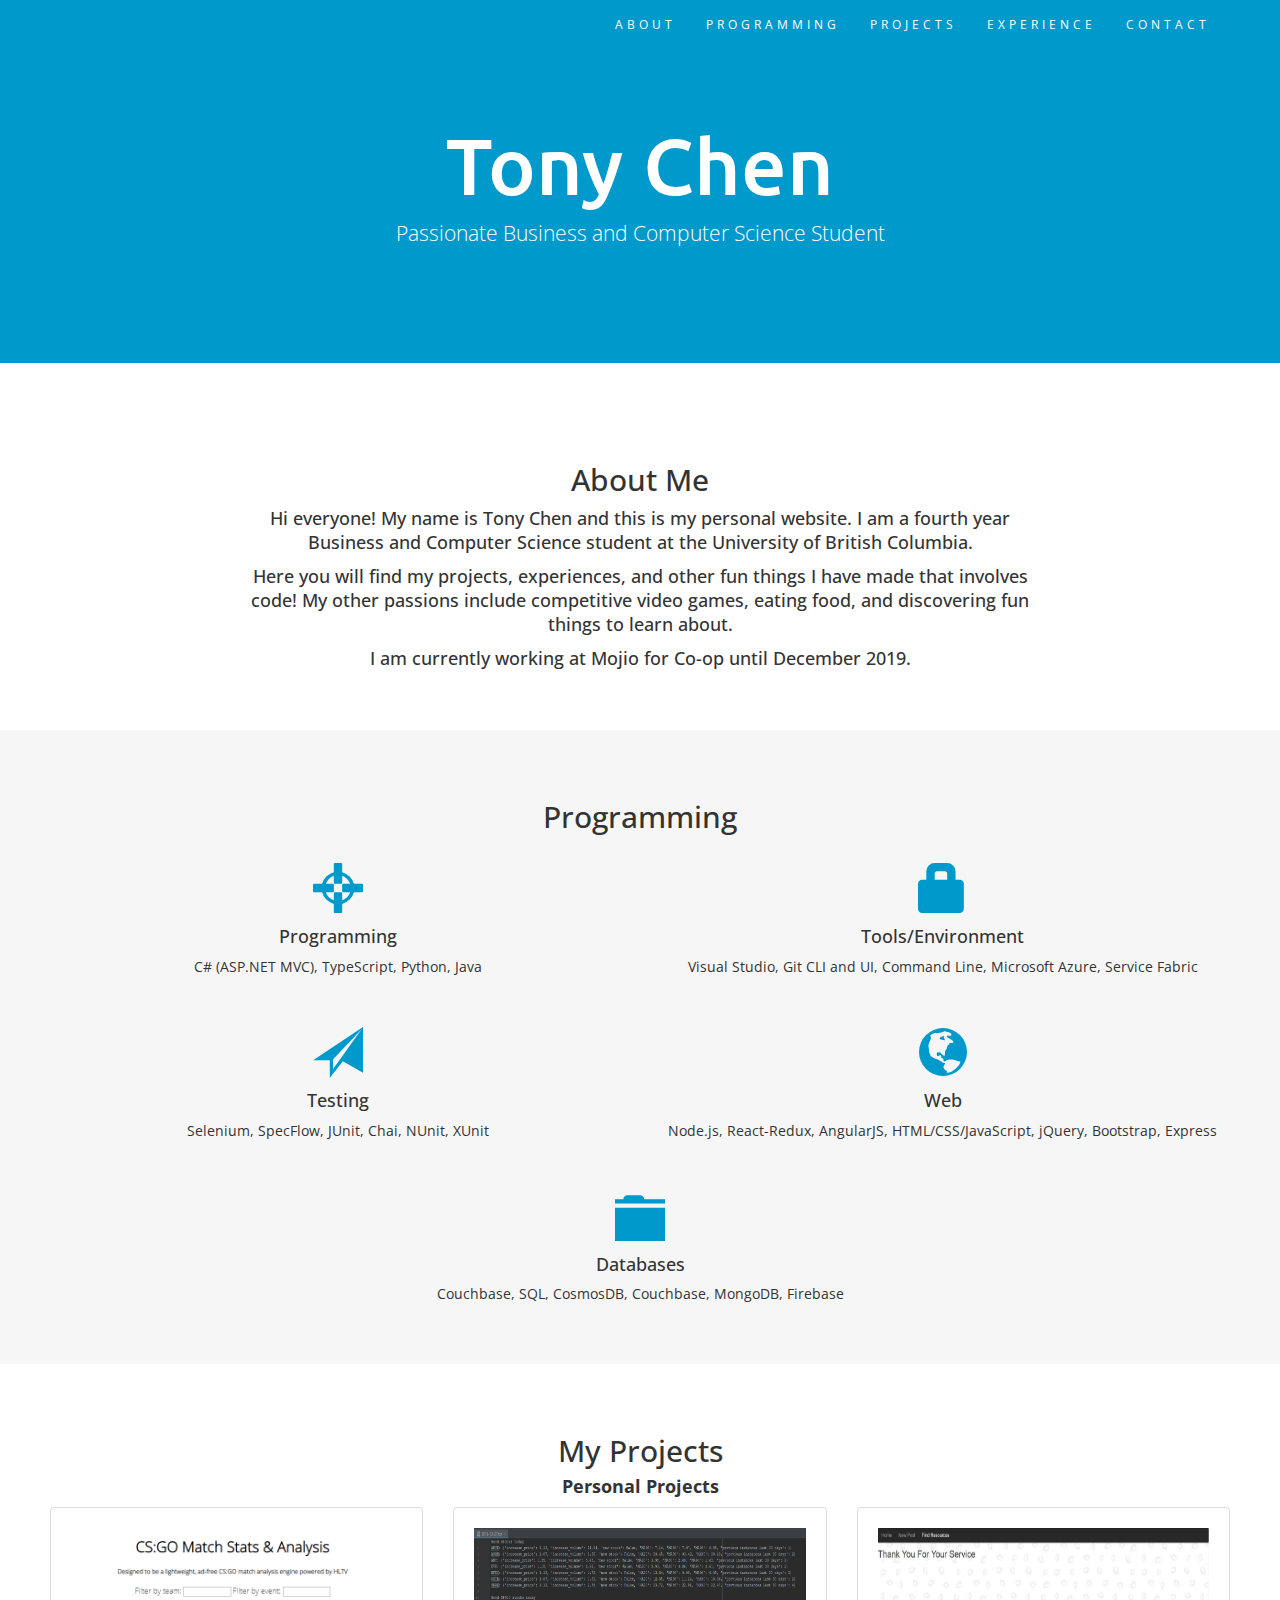
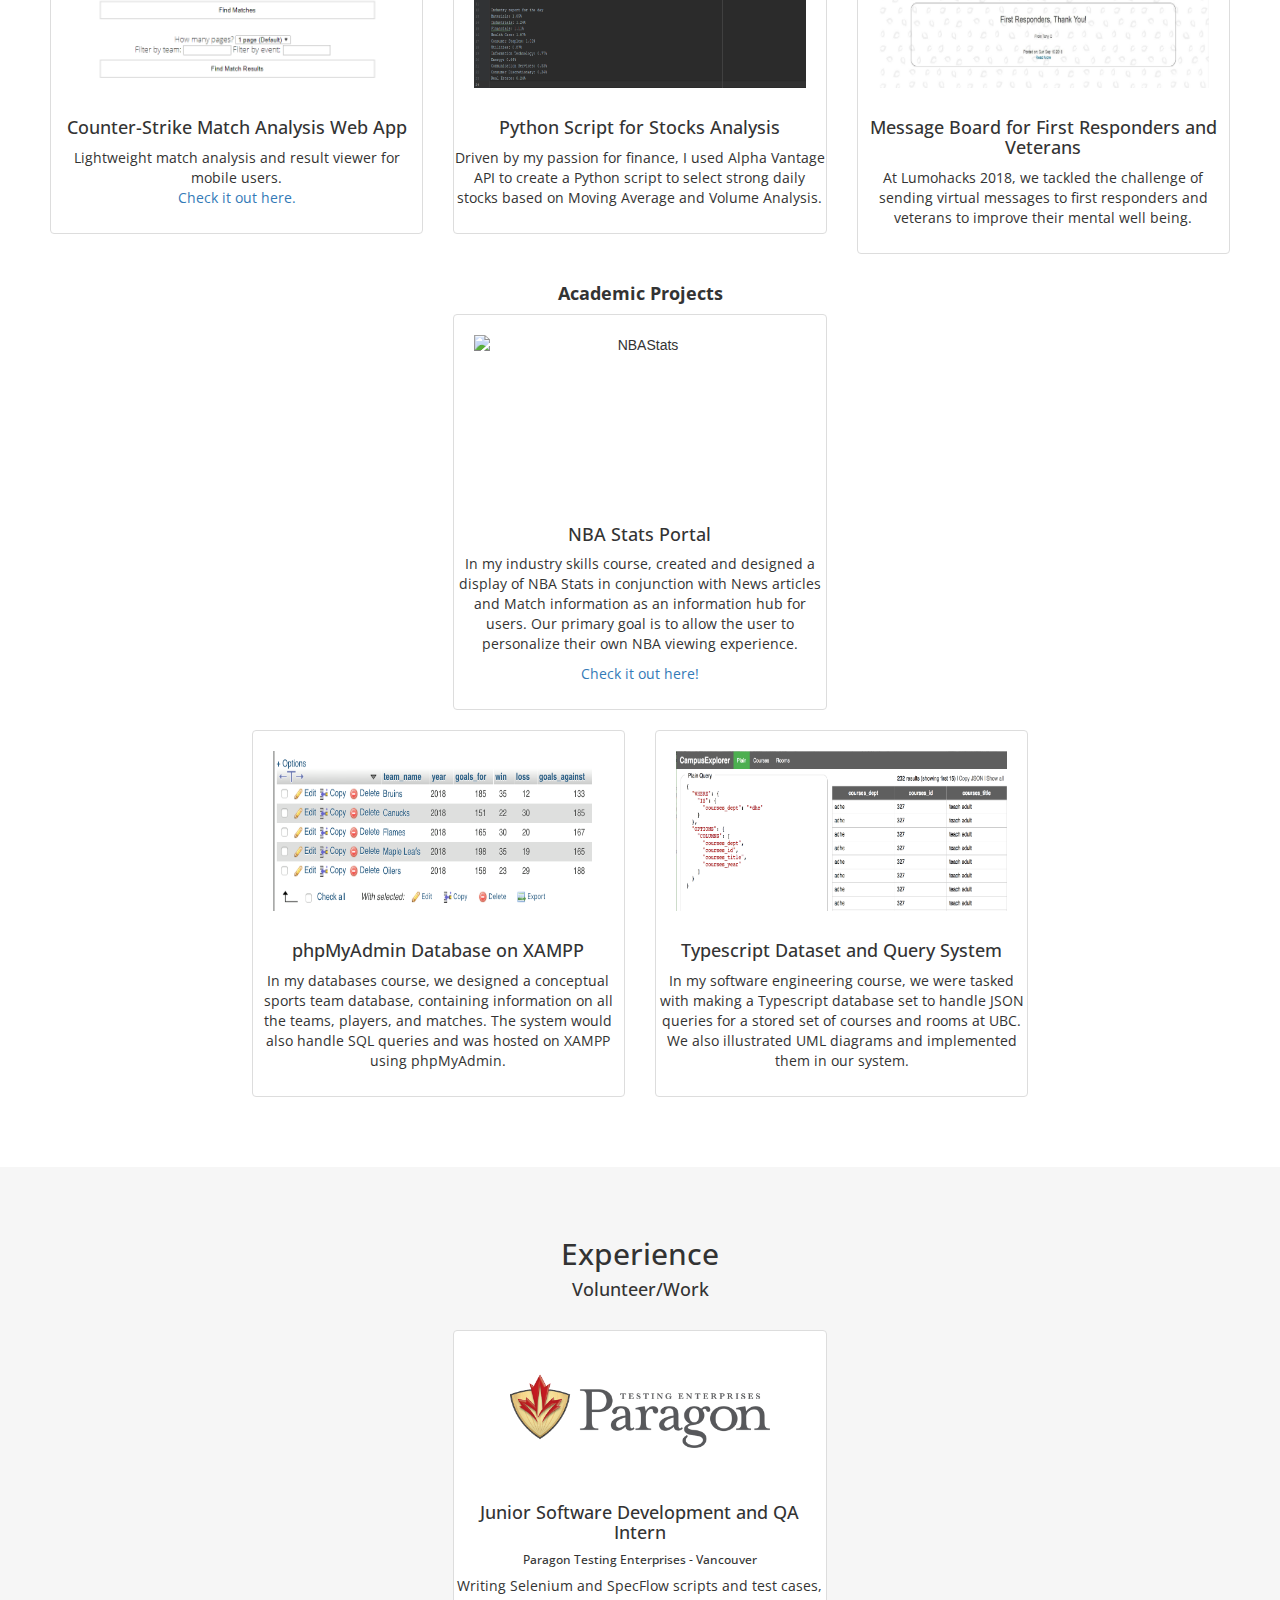
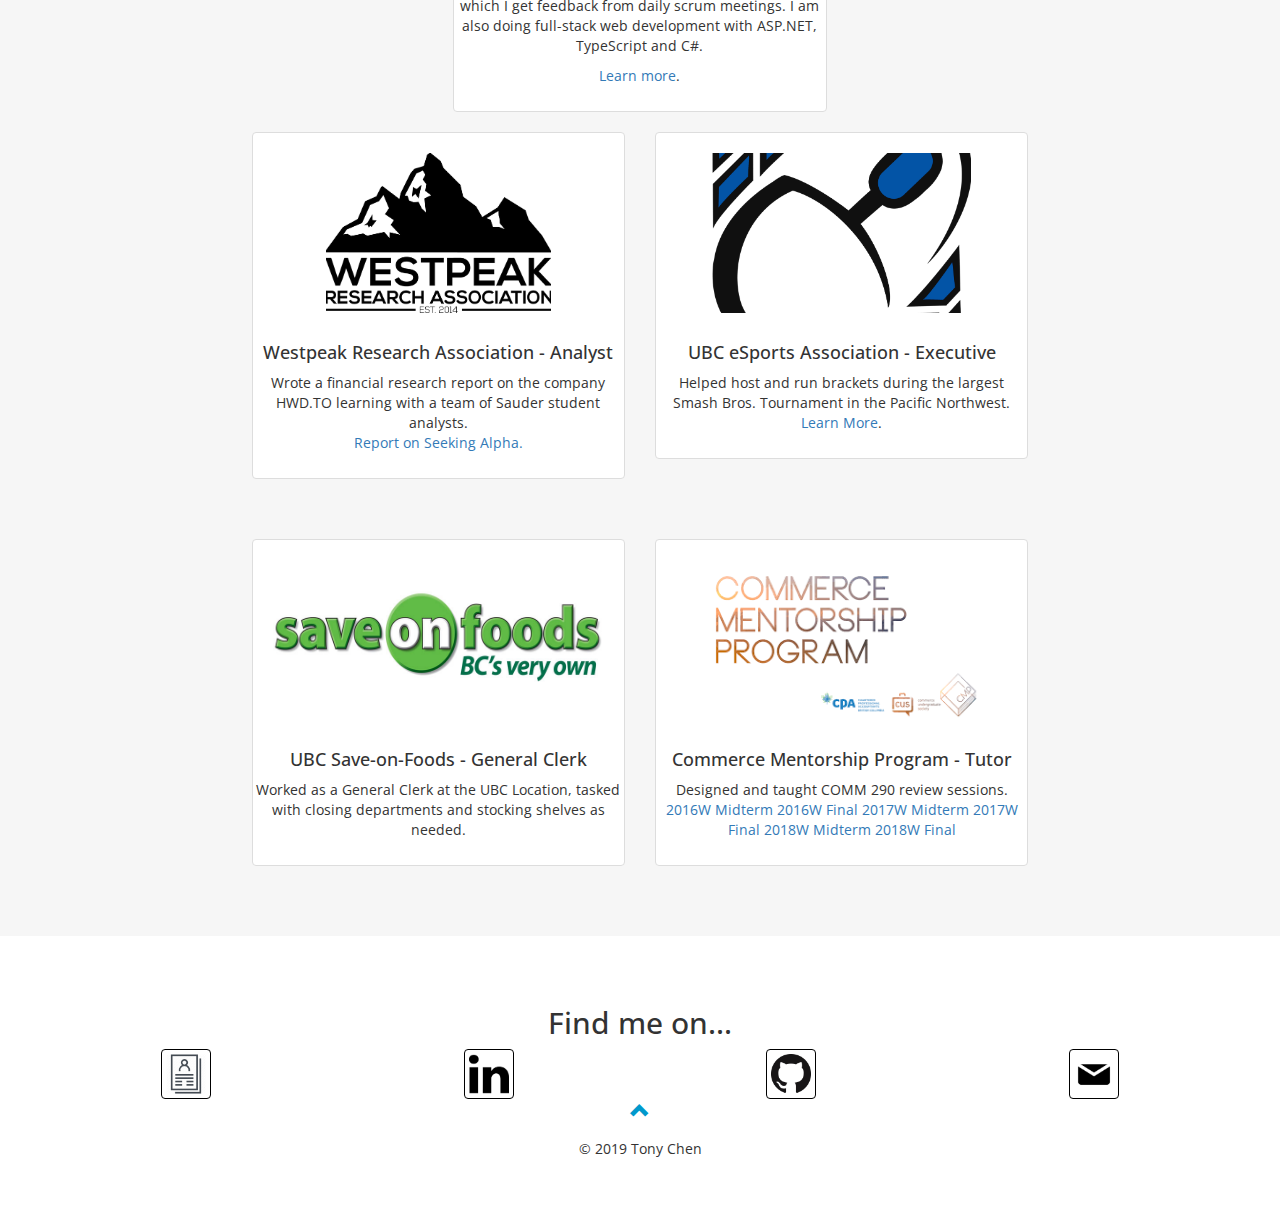
==== index.html @ 23aea419 "Added changes" ====
<!DOCTYPE html>
<html lang="en">
<head>

  <title>Tony Chen's Website</title>
  <meta charset="utf-8">
  <meta name="viewport" content="width=device-width, initial-scale=1">
  <link rel="stylesheet"
  href="https://maxcdn.bootstrapcdn.com/bootstrap/3.3.7/css/bootstrap.min.css">
  <script src="https://ajax.googleapis.com/ajax/libs/jquery/1.12.4/jquery.min.js"></script>
  <script src="https://maxcdn.bootstrapcdn.com/bootstrap/3.3.7/js/bootstrap.min.js"></script>
  <link rel="icon" href="Thumbnail.png">
  <link href="https://fonts.googleapis.com/css?family=Ubuntu" rel="stylesheet">
  <link href="https://fonts.googleapis.com/css?family=Open+Sans" rel="stylesheet">
  <script>
    $(document).ready(function(){
  // Add smooth scrolling to all links in navbar + footer link
  $(".navbar a, footer a[href='#myPage']").on('click', function(event) {

   // Make sure this.hash has a value before overriding default behavior
   if (this.hash !== "") {

    // Prevent default anchor click behavi  or
    event.preventDefault();

    // Store hash
    var hash = this.hash;

    // Using jQuery's animate() method to add smooth page scroll
    // The optional number (900) specifies the number of milliseconds it takes to scroll to the specified area
    $('html, body').animate({
      scrollTop: $(hash).offset().top
    }, 900, function(){

      // Add hash (#) to URL when done scrolling (default click behavior)
      window.location.hash = hash;
    });
    } // End if
  });
  })
  </script>

  <script src="JS/typed.js" type="text/javascript"></script>

<link rel="stylesheet" href="style.css">
</head>

<body id="myPage" data-spy="scroll" data-target=".navbar" data-offset="60">

    <nav class="navbar navbar-default navbar-fixed-top">
      <div class="container">
        <div class="navbar-header">
          <button type="button" class="navbar-toggle" data-toggle="collapse" data-target="#myNavbar">
            <span class="icon-bar"></span>
            <span class="icon-bar"></span>
            <span class="icon-bar"></span>
          </button>
        </div>
        <div class="collapse navbar-collapse" id="myNavbar">
          <ul class="nav navbar-nav navbar-right">
            <li><a href="#about">ABOUT</a></li>
            <li><a href="#programming">PROGRAMMING</a></li>
            <li><a href="#projects">PROJECTS</a></li>
            <li><a href="#experience">EXPERIENCE</a></li>
            <li><a href="#contact">CONTACT</a></li>
          </ul>
        </div>
      </div>
    </nav>

    <body>
      <div class="jumbotron text-center">
        <h1 class="myname">Tony Chen</h1>
        <p>Passionate Business and Computer Science Student</p>
      </div>
    </body>

    <div id="about" class="container-fluid text-center">
      <div class="row">
        <h2>About Me</h2>
          <h4 class="heading">Hi everyone! My name is Tony Chen and this is my personal website. I am a fourth year Business and Computer Science student at the University of British Columbia.</h4>

          <h4 class="heading"> Here you will find my projects, experiences, and other fun things I have made that involves code! My other passions include competitive video games, eating food, and discovering fun things to learn about.</h4>

          <h4 class="heading"> I am currently working at Mojio for Co-op until December 2019.</h4>
      </div>
    </div>

    <div id="programming" class="container-fluid text-center bg-grey">
      <h2>Programming</h2>
      <br>
      <div class="row">
        <div class="col-sm-6">
          <span class="glyphicon glyphicon-screenshot logo-small"></span>
          <h4>Programming</h4>
          <p> C# (ASP.NET MVC), TypeScript, Python, Java</p>
        </div>
        <div class="col-sm-6">
          <span class="glyphicon glyphicon-lock logo-small"></span>
          <h4>Tools/Environment</h4>
          <p>Visual Studio, Git CLI and UI, Command Line, Microsoft Azure, Service Fabric</p>
        </div>
      </div>
      <br>
      <br>
      <div class="row">
        <div class="col-sm-6">
          <span class="glyphicon glyphicon-send logo-small"></span>
          <h4>Testing</h4>
          <p>Selenium, SpecFlow, JUnit, Chai, NUnit, XUnit</p>
        </div>
        <div class="col-sm-6">
          <span class="glyphicon glyphicon-globe logo-small"></span>
          <h4>Web</h4>
          <p>Node.js, React-Redux, AngularJS, HTML/CSS/JavaScript, jQuery, Bootstrap, Express</p>
        </div>
      </div>
      <br>
      <br>
      <div class="row">
        <div class="col-sm-3">
        </div>
        <div class="col-sm-6">
          <span class="glyphicon glyphicon-folder-close logo-small"></span>
          <h4>Databases</h4>
          <p>Couchbase, SQL, CosmosDB, Couchbase, MongoDB, Firebase</p>
        </div>
        <div class="col-sm-3">
        </div>
      </div>
    </div>

    <div id="projects" class="container-fluid text-center">
      <h2>My Projects</h2>
      <h4> <b> Personal Projects </b> </h4>
      <div class="row text-center">
      <div class="col-sm-4">
        <div class="thumbnail">
          <img src="MatchStats.png" alt="Match Stats" style="height:200px;">
          <h4>Counter-Strike Match Analysis Web App</h4>
          <p>Lightweight match analysis and result viewer for mobile users. <br> <a href="https://hltvstats.herokuapp.com/results?id=2330140" target="_blank">Check it out here.</a> </p>
        </div>
        </div>
        <div class="col-sm-4">
          <div class="thumbnail">
            <img src="StocksAnalysis.png" alt="Stocks Analysis" style="height:200px;">
            <h4>Python Script for Stocks Analysis</h4>
            <p>Driven by my passion for finance, I used Alpha Vantage API to create a Python script to select strong daily stocks based on Moving Average and Volume Analysis.</p>
          </div>
        </div>
        <div class="col-sm-4">
          <div class="thumbnail">
            <img src="Lumohacks.jpg" alt="Lumohacks Project" style="height:200px;">
            <h4>Message Board for First Responders and Veterans</h4>
            <p>At Lumohacks 2018, we tackled the challenge of sending virtual messages to first responders and veterans to improve their mental well being.</p>
          </div>
        </div>
      </div>
      <h4><b>Academic Projects</b></h4>
      <div class="row text-center">
      <div class="col-sm-4">
        </div>
        <div class="col-sm-4">
          <div class="thumbnail">
            <img src="NBAStats.png" alt="NBAStats" style="height:200px;">
            <h4>NBA Stats Portal</h4>
            <p>In my industry skills course, created and designed a display of NBA Stats in conjunction with News articles and Match information as an information hub for users. Our primary goal is to allow the user to personalize their own NBA viewing experience.</p>
            <p><a href="https://cpsc436basketball.herokuapp.com" target="_blank">Check it out here!</a></p>
          </div>
        </div>
        <div class="col-sm-4">
        </div>
      </div>
      <div class="row text-center">
      <div class="col-sm-2">
        </div>
        <div class="col-sm-4">
          <div class="thumbnail">
            <img src="database.png" alt="Databse Excerpt" style="height:200px;">
            <h4>phpMyAdmin Database on XAMPP</h4>
            <p>In my databases course, we designed a conceptual sports team database, containing information on all the teams, players, and matches. The system would also handle SQL queries and was hosted on XAMPP using phpMyAdmin.</p>
          </div>
        </div>
        <div class="col-sm-4">
          <div class="thumbnail">
            <img src="CPSC310.png" alt="Database & Query System" style="height:200px;">
            <h4>Typescript Dataset and Query System</h4>
            <p>In my software engineering course, we were tasked with making a Typescript database set to handle JSON queries for a stored set of courses and rooms at UBC. We also illustrated UML diagrams and implemented them in our system.</p>
          </div>
        </div>
        <div class="col-sm-2">
        </div>
      </div>
    </div>

    <div id="experience" class="container-fluid text-center bg-grey">
      <h2>Experience</h2>
      <h4>Volunteer/Work</h4>
      <br>
      <div class="row">
      	<div class="col-sm-4">
        </div>
        <div class="col-sm-4">
          <div class="thumbnail">
            <img src="Paragon1.png" alt="Paragon Testing Enterprises" style="width:300px">
            <h4>Junior Software Development and QA Intern</h4>
            <h6>Paragon Testing Enterprises - Vancouver</h6>
            <p>Writing Selenium and SpecFlow scripts and test cases, which I get feedback from daily scrum meetings. I am also doing full-stack web development with ASP.NET, TypeScript and C#.</p>
            <p> <a href="https://www.paragontesting.ca/" target="_blank"> Learn more</a>. </p>
          </div>
        </div>
        <div class="col-sm-4">
        </div>
      </div>
      <div class="row">
        <div class="col-sm-2">
        </div>
        <div class="col-sm-4">
          <div class="thumbnail">
            <img class="white" src="Westpeak.png" alt="Westpeak Research Association" style="height:200px">
            <h4>Westpeak Research Association - Analyst</h4>
            <p>Wrote a financial research report on the company HWD.TO learning with a team of Sauder student analysts. <br> <a href="https://seekingalpha.com/article/4056337-hardwoods-distribution-branching" target="_blank">Report on Seeking Alpha. </a> </p>
          </div>
        </div>
        <div class="col-sm-4">
          <div class="thumbnail">
            <img src="eSports.png" alt="UBC eSports Association" style="height:200px">
            <h4>UBC eSports Association - Executive</h4>
            <p>Helped host and run brackets during the largest Smash Bros. Tournament in the Pacific Northwest.<br> <a href="https://www.ssbwiki.com/Tournament:Battle_of_BC_2" target="_blank">Learn More</a>.</p>
          </div>
        </div>
        <div class="col-sm-2">
        </div>
      </div>
      <br><br>
      <div class="row">
        <div class="col-sm-2">
        </div>
        <div class="col-sm-4">
          <div class="thumbnail">
            <img src="saveonfoods.jpg" alt="Save-On Foods" style="height:200px;">
            <h4>UBC Save-on-Foods - General Clerk</h4>
            <p>Worked as a General Clerk at the UBC Location, tasked with closing departments and stocking shelves as needed.</p>
          </div>
        </div>
        <div class="col-sm-4">
          <div class="thumbnail">
            <img src="CMP.png" alt="Commerce Mentorship Program" style="height:200px;">
            <h4>Commerce Mentorship Program - Tutor</h4>
            <p>Designed and taught COMM 290 review sessions. <br>
              <a href="https://www.facebook.com/events/1695977187396683/" target="_blank">2016W Midterm</a> <a href="https://www.facebook.com/events/554199758112702/" target="_blank">2016W Final</a> <a href="https://www.facebook.com/events/1969729353352202/" target="_blank">2017W Midterm</a> <a href="https://www.facebook.com/events/135748710464323/" target="_blank">2017W Final</a>
              <a href="https://www.facebook.com/events/922603557937765/" target="_blank">2018W Midterm</a> <a href="https://www.facebook.com/events/451178348748997/" target="_blank">2018W Final</a></p>
          </div>
        </div>
        <div class="col-sm-2">
        </div>
      </div>
    </div>


    <footer class="container-footer text-center">
      <div id="contact" class="container-fluid text-center">
        <h2>Find me on...</h2>
        <div class="row text-center">
          <div class="col-sm-3">
            <div>
             <a href="Resume 2020S.pdf" target="_blank">
              <img class="button" src="Resume.png" alt="" style="width:50px;height:50px;">
            </a>
          </div>
        </div>
        <div class="col-sm-3">
          <div>
           <a href="https://www.linkedin.com/in/tonychenubc/" target="_blank">
            <img class="button" src="linkedin.png" alt="" style="width:50px;height:50px;">
          </a>
        </div>
      </div>
      <div class="col-sm-3">
        <div>
         <a href="https://github.com/Tonychen0227" target="_blank">
          <img class="button" src="GitHub.png" alt="" style="width:50px;height:50px;">
        </a>
      </div>
    </div>
    <div>
      <div class="col-sm-3">
        <div>
         <a href="mailto:tony.chen@alumni.ubc.ca">
          <img class="button" src="email.png" alt="" style="width:50px;height:50px;">
        </a>
      </div>
    </div>
  </div>
  <a href="#myPage" title="To Top">
    <span class="glyphicon glyphicon-chevron-up"></span>
  </a>

  <p>&copy; 2019 Tony Chen<p>
  </footer>

</body>
</html>
---- style.css ----
.jumbotron {
  background-color: #0099cc; /* Purpluuuu */
  color: #ffffff;
  padding: 100px 25px;
}

.container-fluid {
  padding: 50px 50px;
}

.bg-grey {
  background-color: #f6f6f6;
}


.logo {
  color: #0099cc;
  font-size: 200px;
}

.logo-small {
  color: #0099cc;
  font-size: 50px;
}

.thumbnail {
  padding: 0 0 15px 0;
  border: 1px solid #ddd;
  border-radius: 4px;
}

.navbar {
  margin-bottom: 0;
  background-color: #0099cc;
  z-index: 9999;
  border: 0;
  font-size: 12px !important;
  line-height: 1.42857143 !important;
  letter-spacing: 4px;
  border-radius: 0;
}

.navbar li a, .navbar .navbar-brand {
  color: #fff !important;
}

.navbar-nav li a:hover, .navbar-nav li.active a {
  color: #0099cc !important;
  background-color: #fff !important;
}

.navbar-default .navbar-toggle {
  border-color: transparent;
  color: #fff !important;
}

footer .glyphicon {
  font-size: 20px;
  margin-bottom: 20px;
  color: #0099cc;
}

.button {border-radius: 4px;
  cursor: pointer;
  border:1px solid #000000;
  padding: 4px;}

p {
font-family: 'Open Sans', sans-serif;
}

li {
font-family: 'Open Sans', sans-serif;
}

li {
font-family: 'Open Sans', sans-serif;
}

h1 {
font-family: 'Open Sans', sans-serif;
}

h1.myname {
font-family: 'Ubuntu', sans-serif;
font-size: 80px;
}

h2 {
font-family: 'Open Sans', sans-serif;
}

h3 {
font-family: 'Open Sans', sans-serif;
}

h4 {
font-family: 'Open Sans', sans-serif;
}

h5 {
font-family: 'Open Sans', sans-serif;
}

h6 {
font-family: 'Open Sans', sans-serif;
}

img {
padding: 20px;
}

img.white {
-webkit-filter: invert(1);
filter: invert(1);
}

h4.heading {
  padding-left: 200px;
  padding-right: 200px;
  line-height: normal;
}
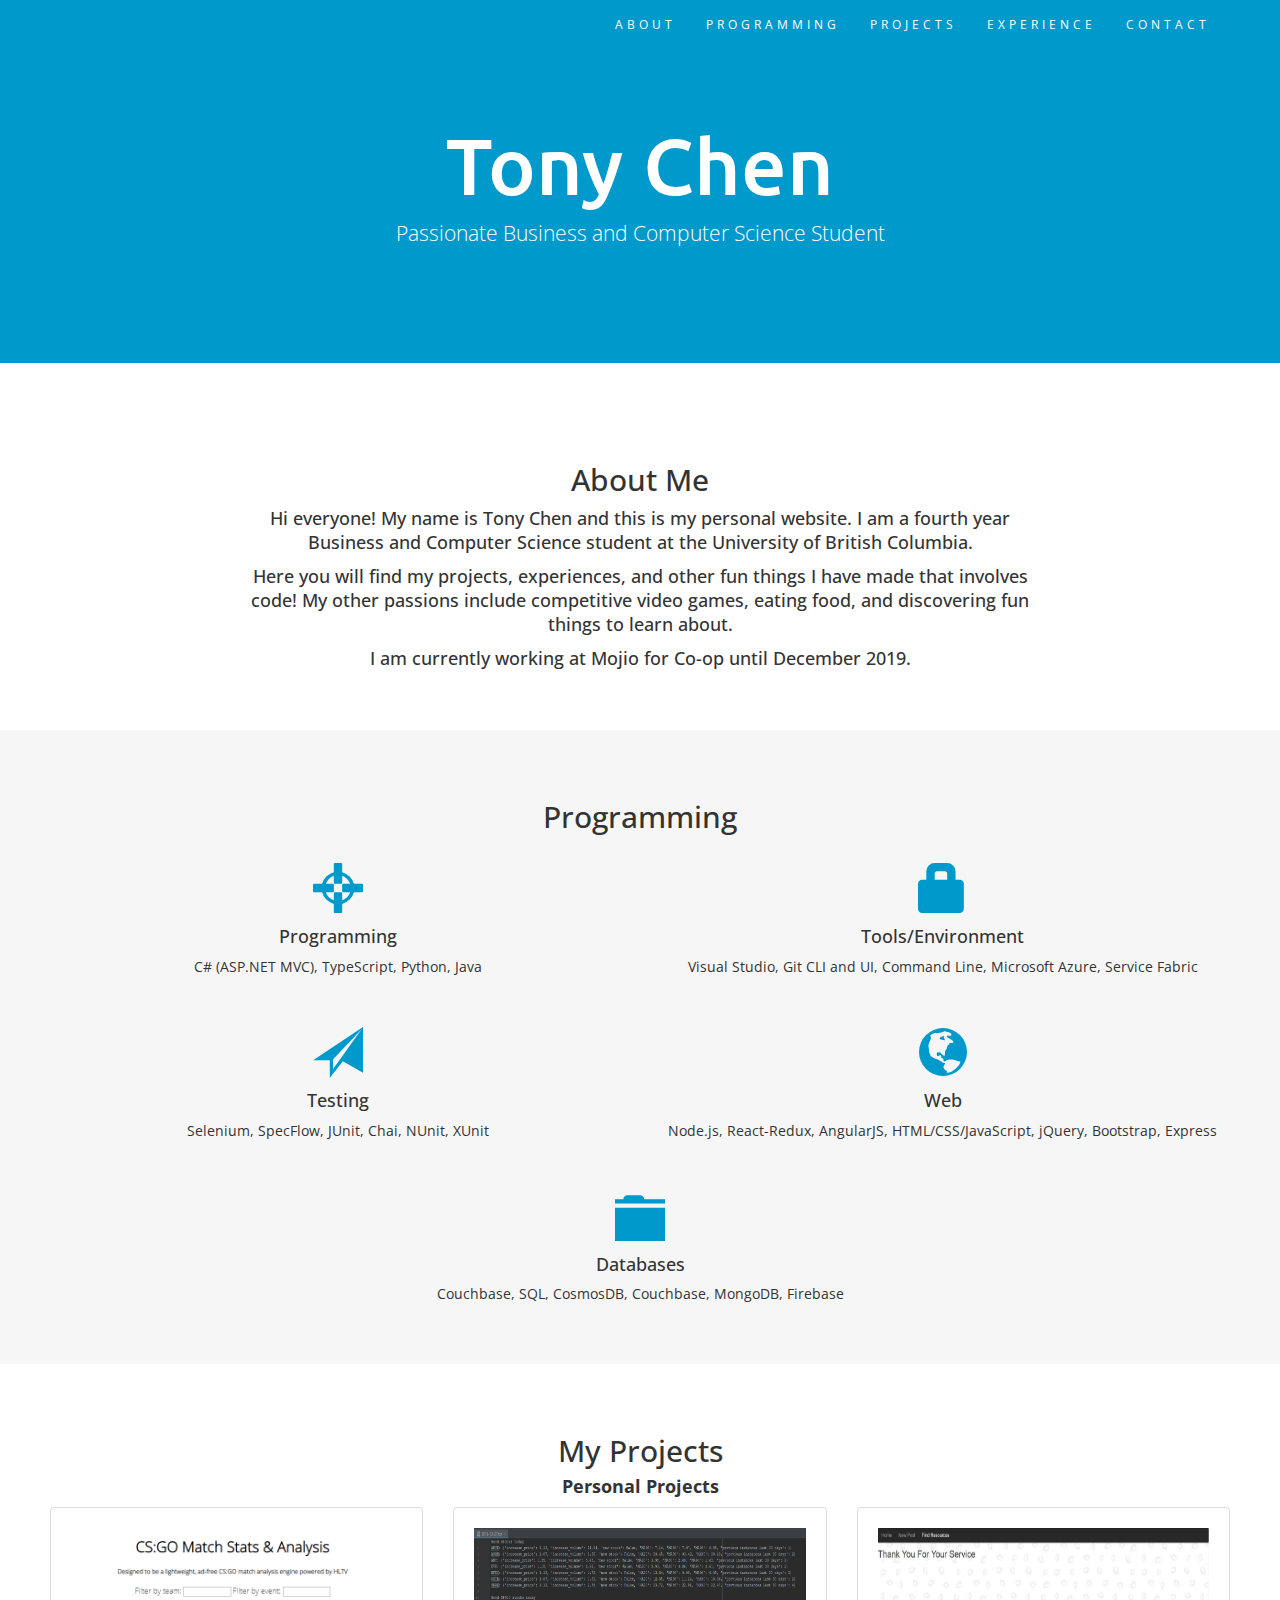
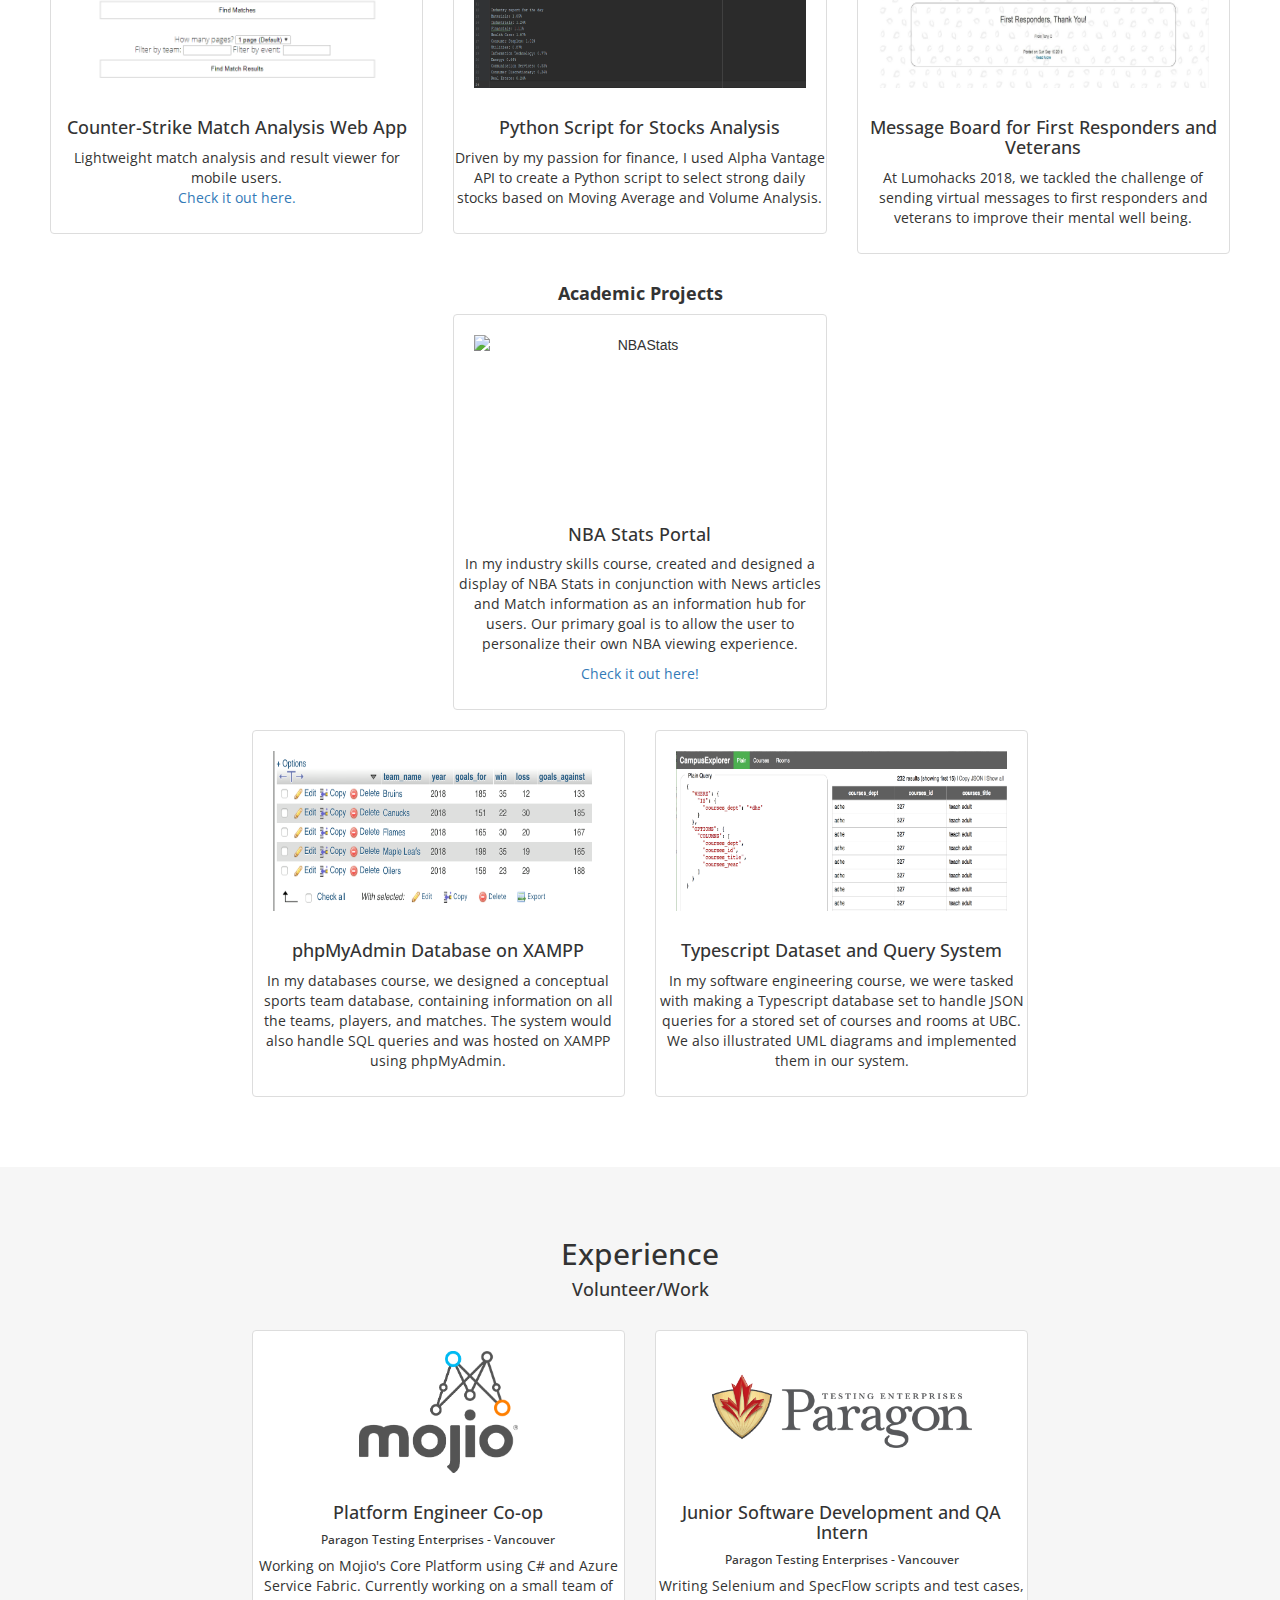
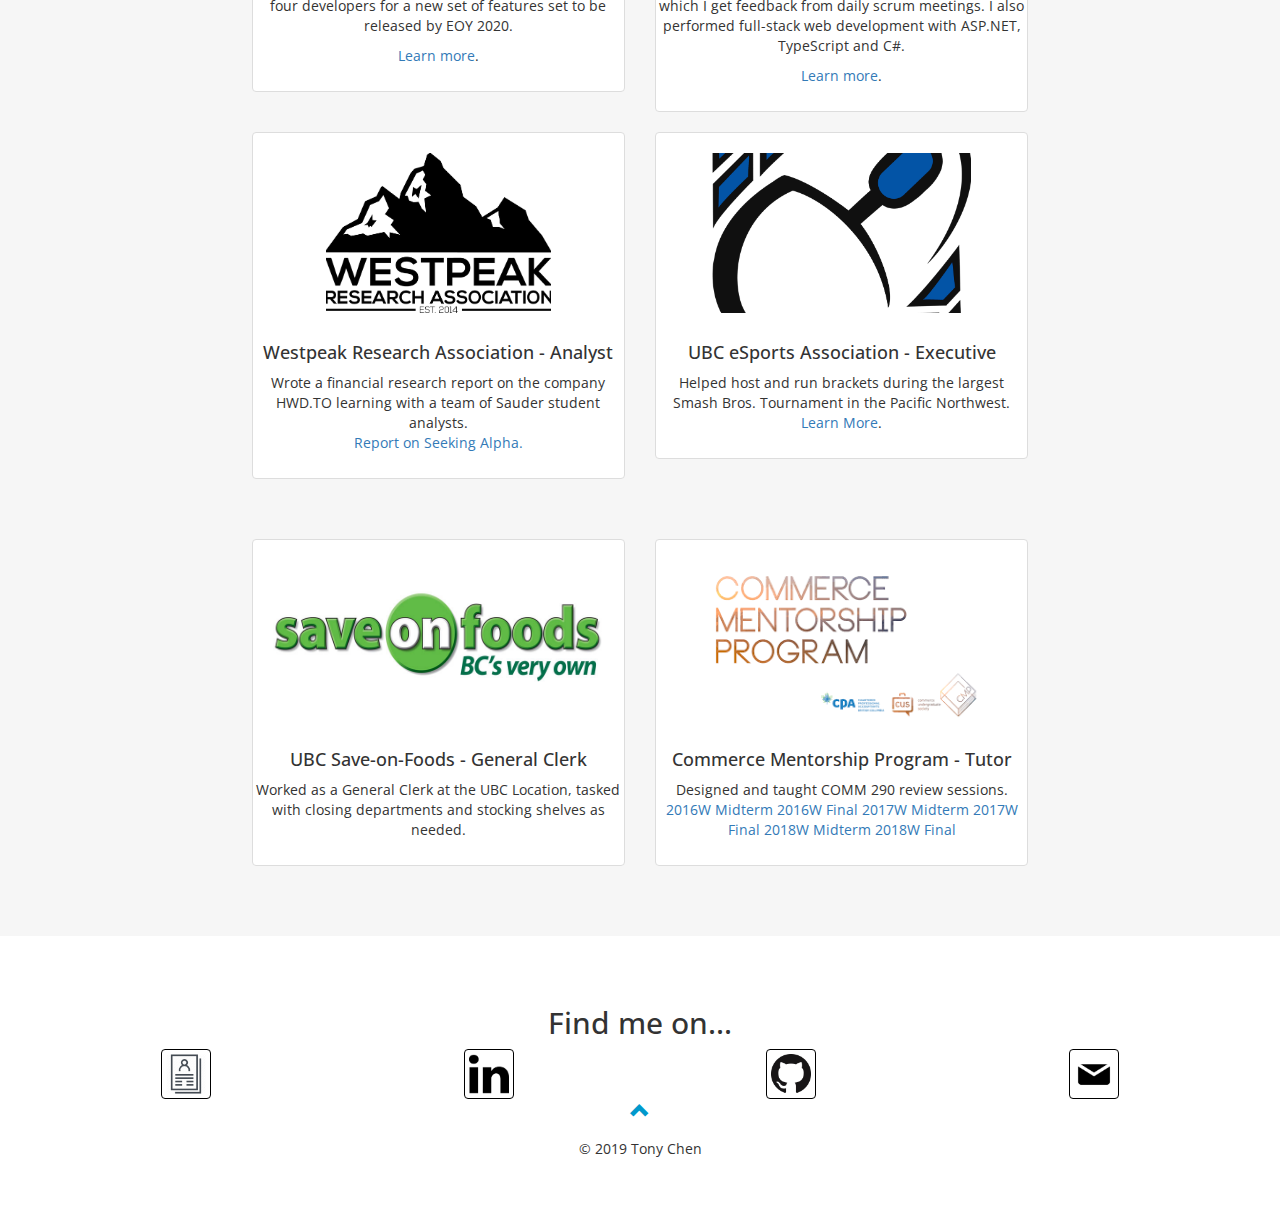
==== commit 2f918f4c: "Website upgrades" ====
--- a/index.html
+++ b/index.html
@@ -198,18 +198,27 @@
       <h4>Volunteer/Work</h4>
       <br>
       <div class="row">
-      	<div class="col-sm-4">
+      	<div class="col-sm-2">
+        </div>
+		<div class="col-sm-4">
+          <div class="thumbnail">
+            <img src="Mojio.png" alt="Mojio" style="height:162px">
+            <h4>Platform Engineer Co-op</h4>
+            <h6>Paragon Testing Enterprises - Vancouver</h6>
+            <p>Working on Mojio's Core Platform using C# and Azure Service Fabric. Currently working on a small team of four developers for a new set of features set to be released by EOY 2020. </p>
+            <p> <a href="https://www.paragontesting.ca/" target="_blank"> Learn more</a>. </p>
+          </div>
         </div>
         <div class="col-sm-4">
           <div class="thumbnail">
             <img src="Paragon1.png" alt="Paragon Testing Enterprises" style="width:300px">
             <h4>Junior Software Development and QA Intern</h4>
             <h6>Paragon Testing Enterprises - Vancouver</h6>
-            <p>Writing Selenium and SpecFlow scripts and test cases, which I get feedback from daily scrum meetings. I am also doing full-stack web development with ASP.NET, TypeScript and C#.</p>
+            <p>Writing Selenium and SpecFlow scripts and test cases, which I get feedback from daily scrum meetings. I also performed full-stack web development with ASP.NET, TypeScript and C#.</p>
             <p> <a href="https://www.paragontesting.ca/" target="_blank"> Learn more</a>. </p>
           </div>
         </div>
-        <div class="col-sm-4">
+        <div class="col-sm-2">
         </div>
       </div>
       <div class="row">
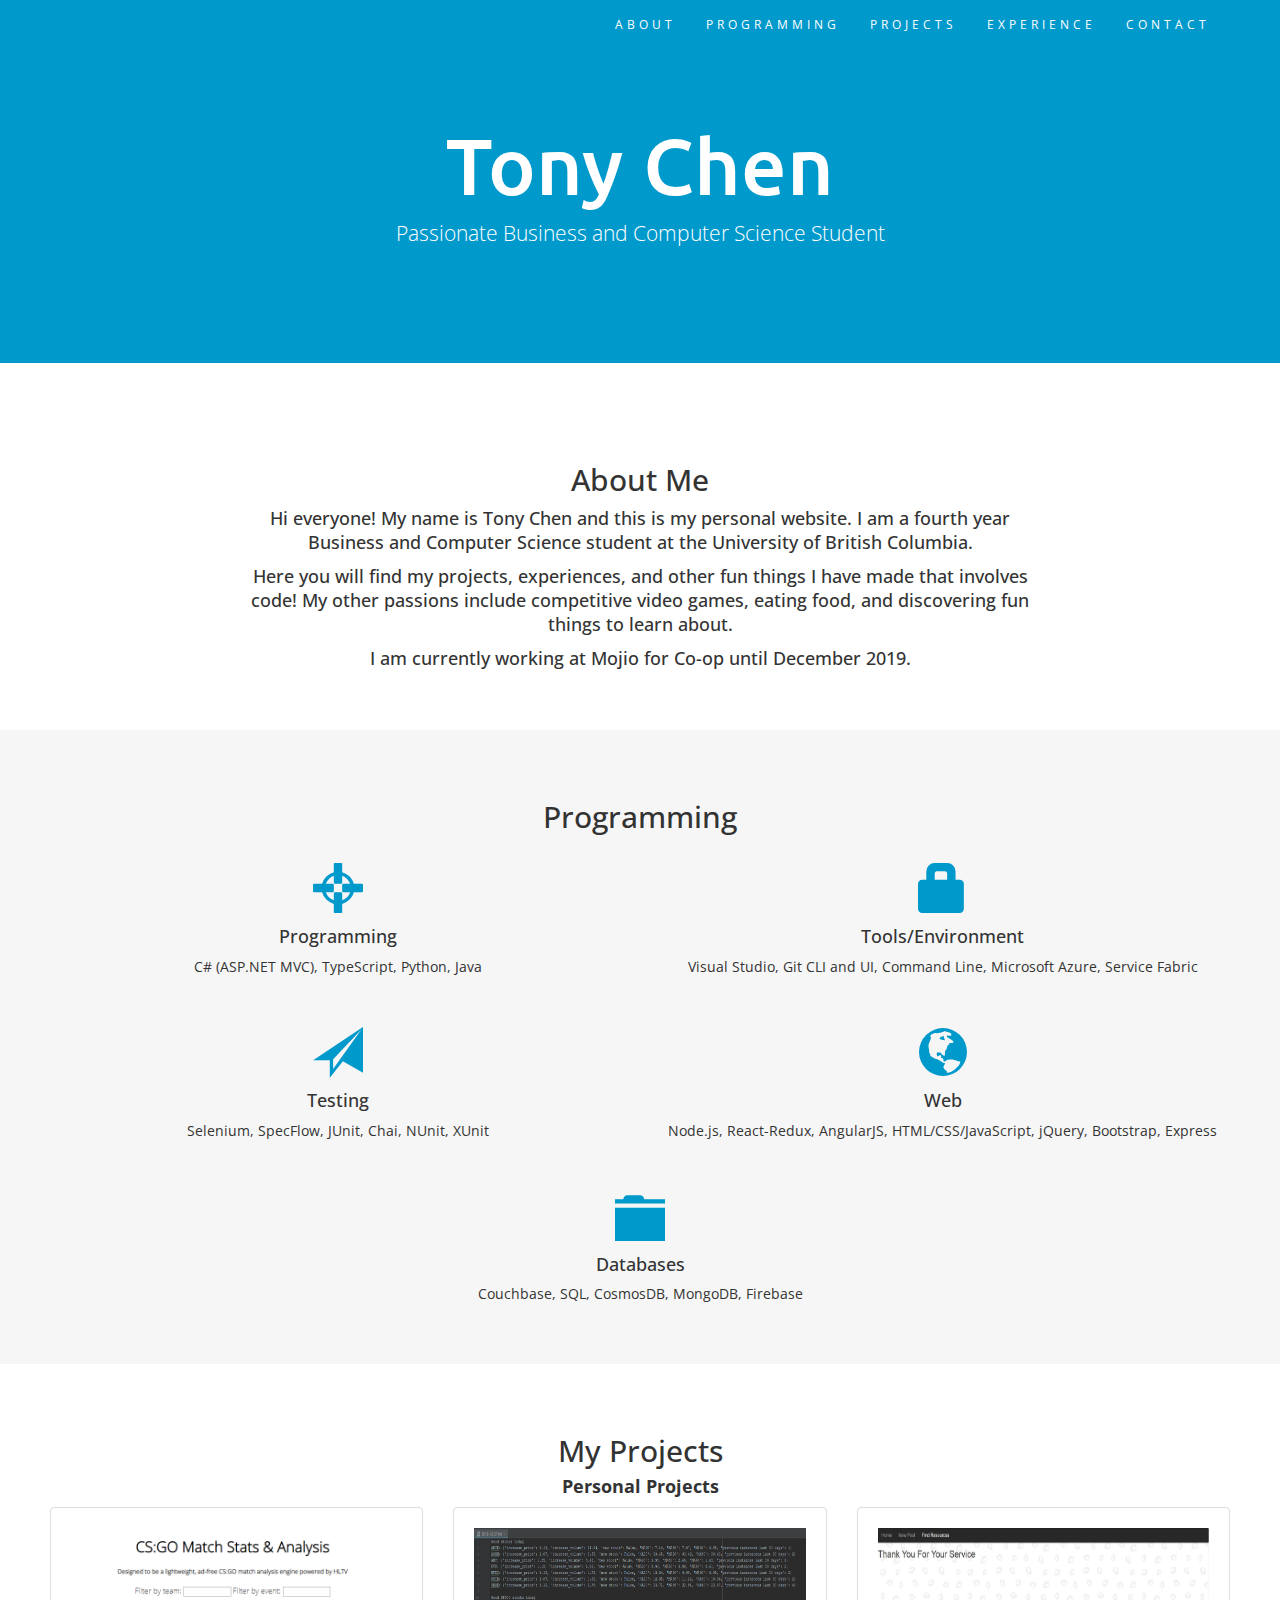
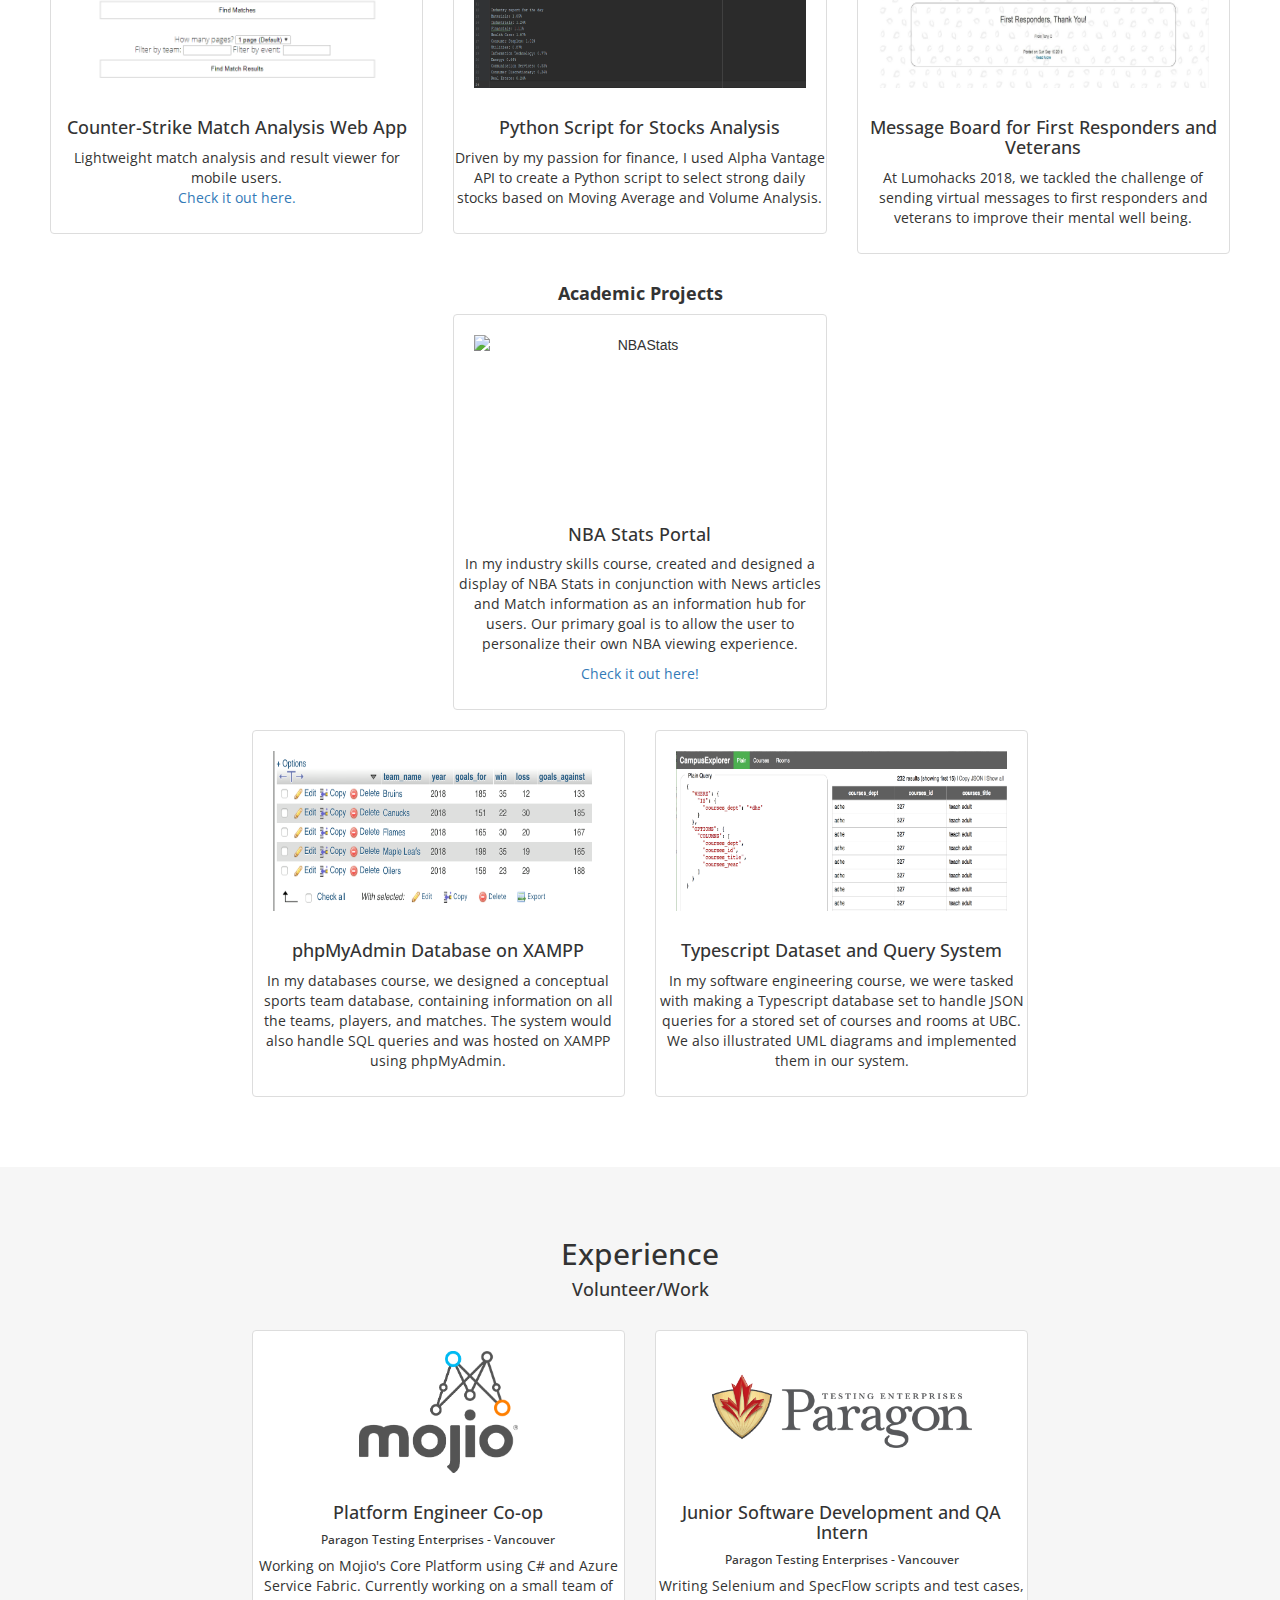
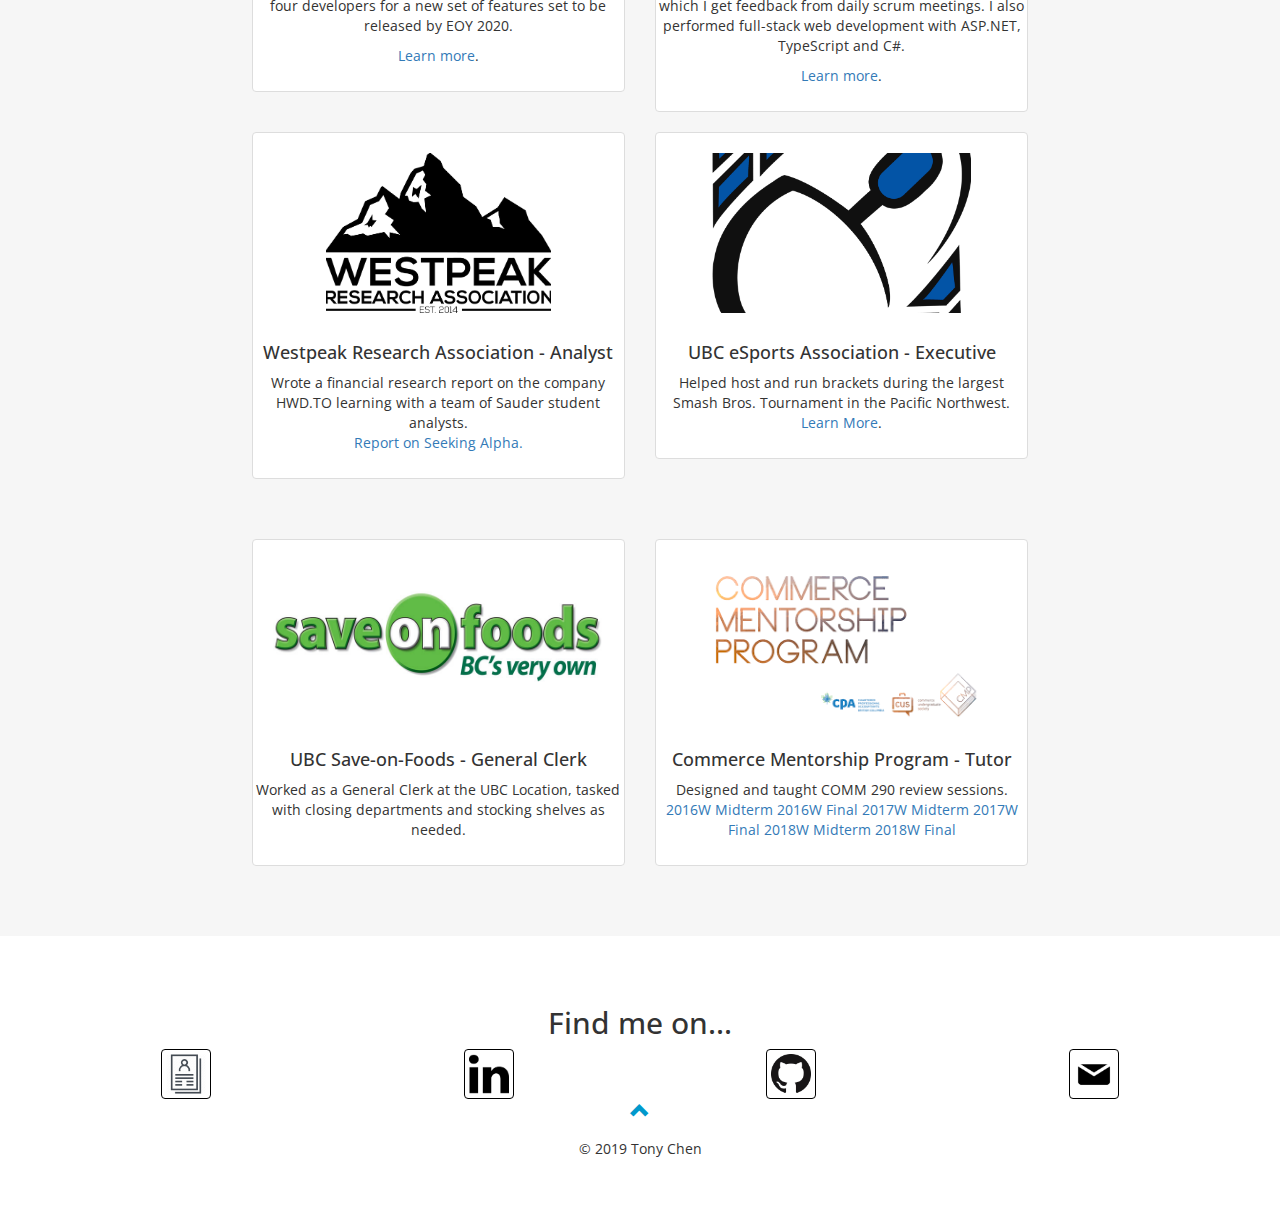
==== commit 980b6107: "Update resume and website" ====
--- a/index.html
+++ b/index.html
@@ -123,7 +123,7 @@
         <div class="col-sm-6">
           <span class="glyphicon glyphicon-folder-close logo-small"></span>
           <h4>Databases</h4>
-          <p>Couchbase, SQL, CosmosDB, Couchbase, MongoDB, Firebase</p>
+          <p>Couchbase, SQL, CosmosDB, MongoDB, Firebase</p>
         </div>
         <div class="col-sm-3">
         </div>
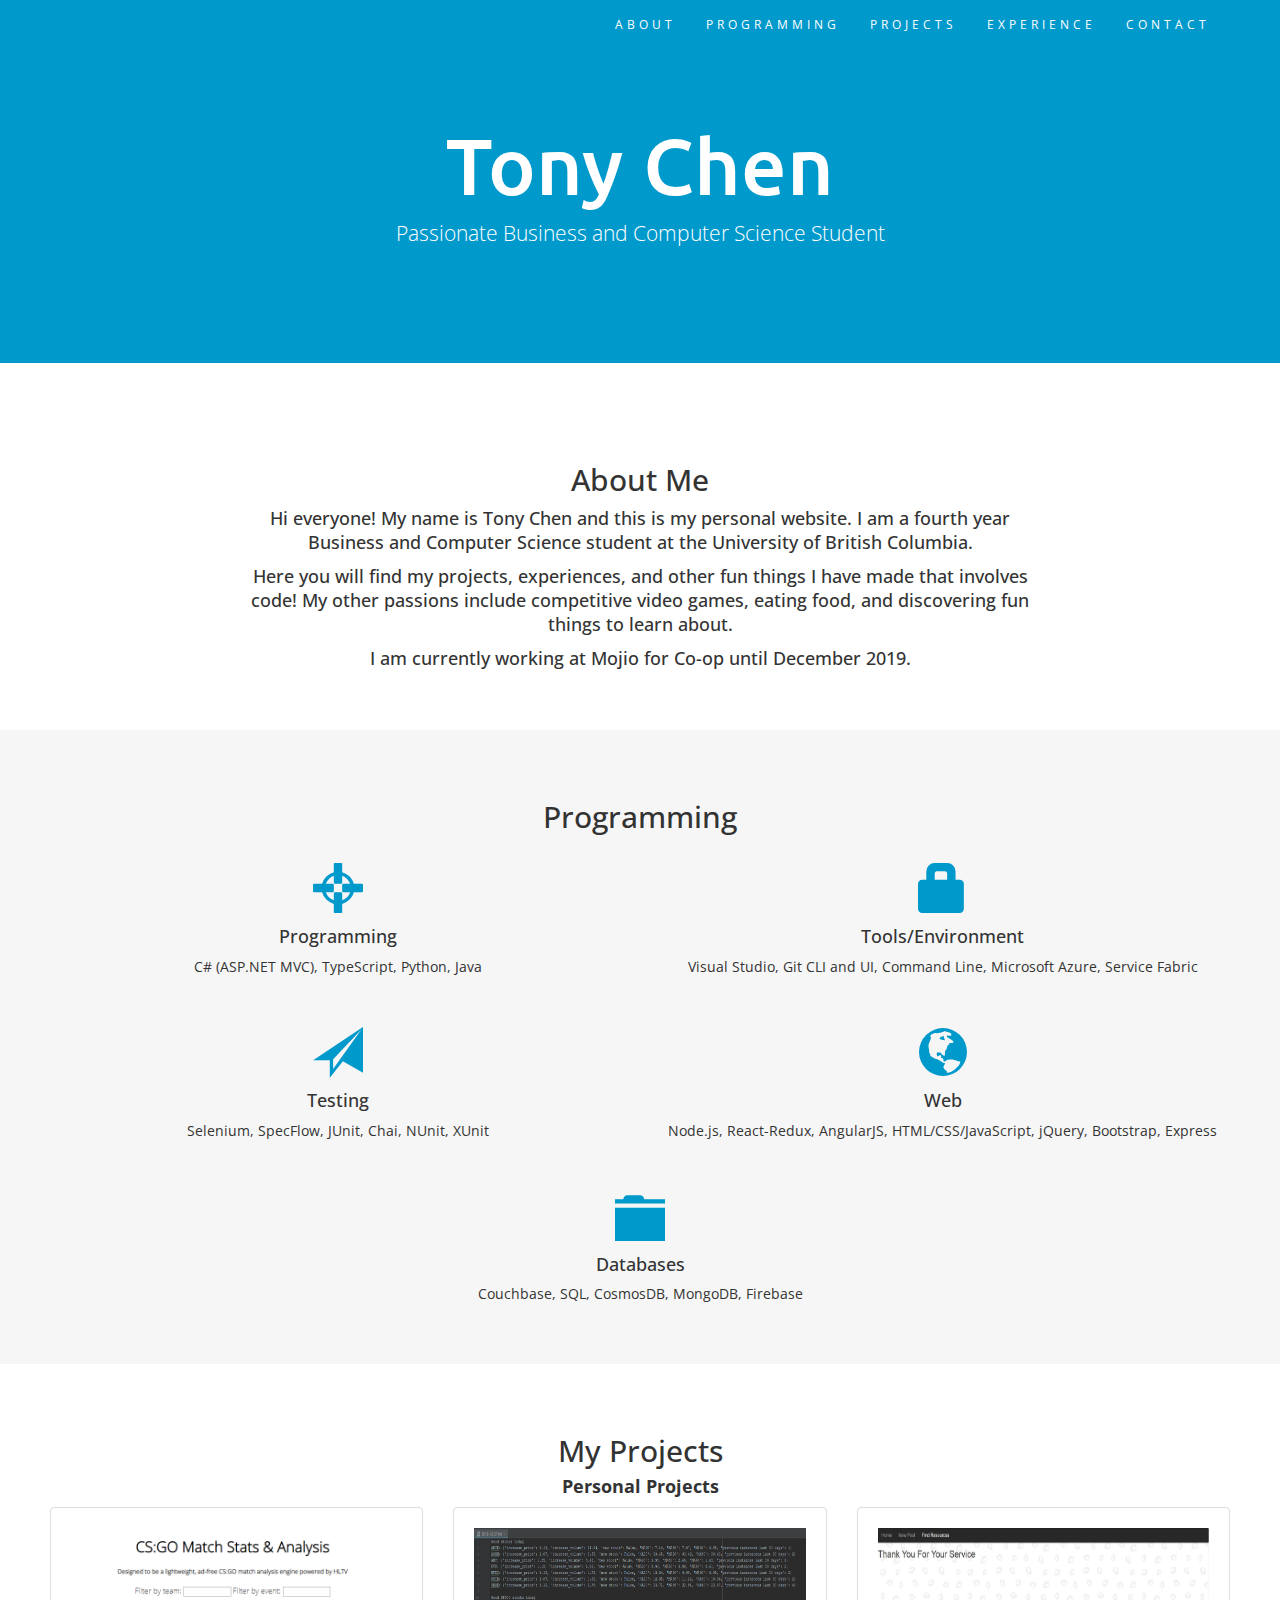
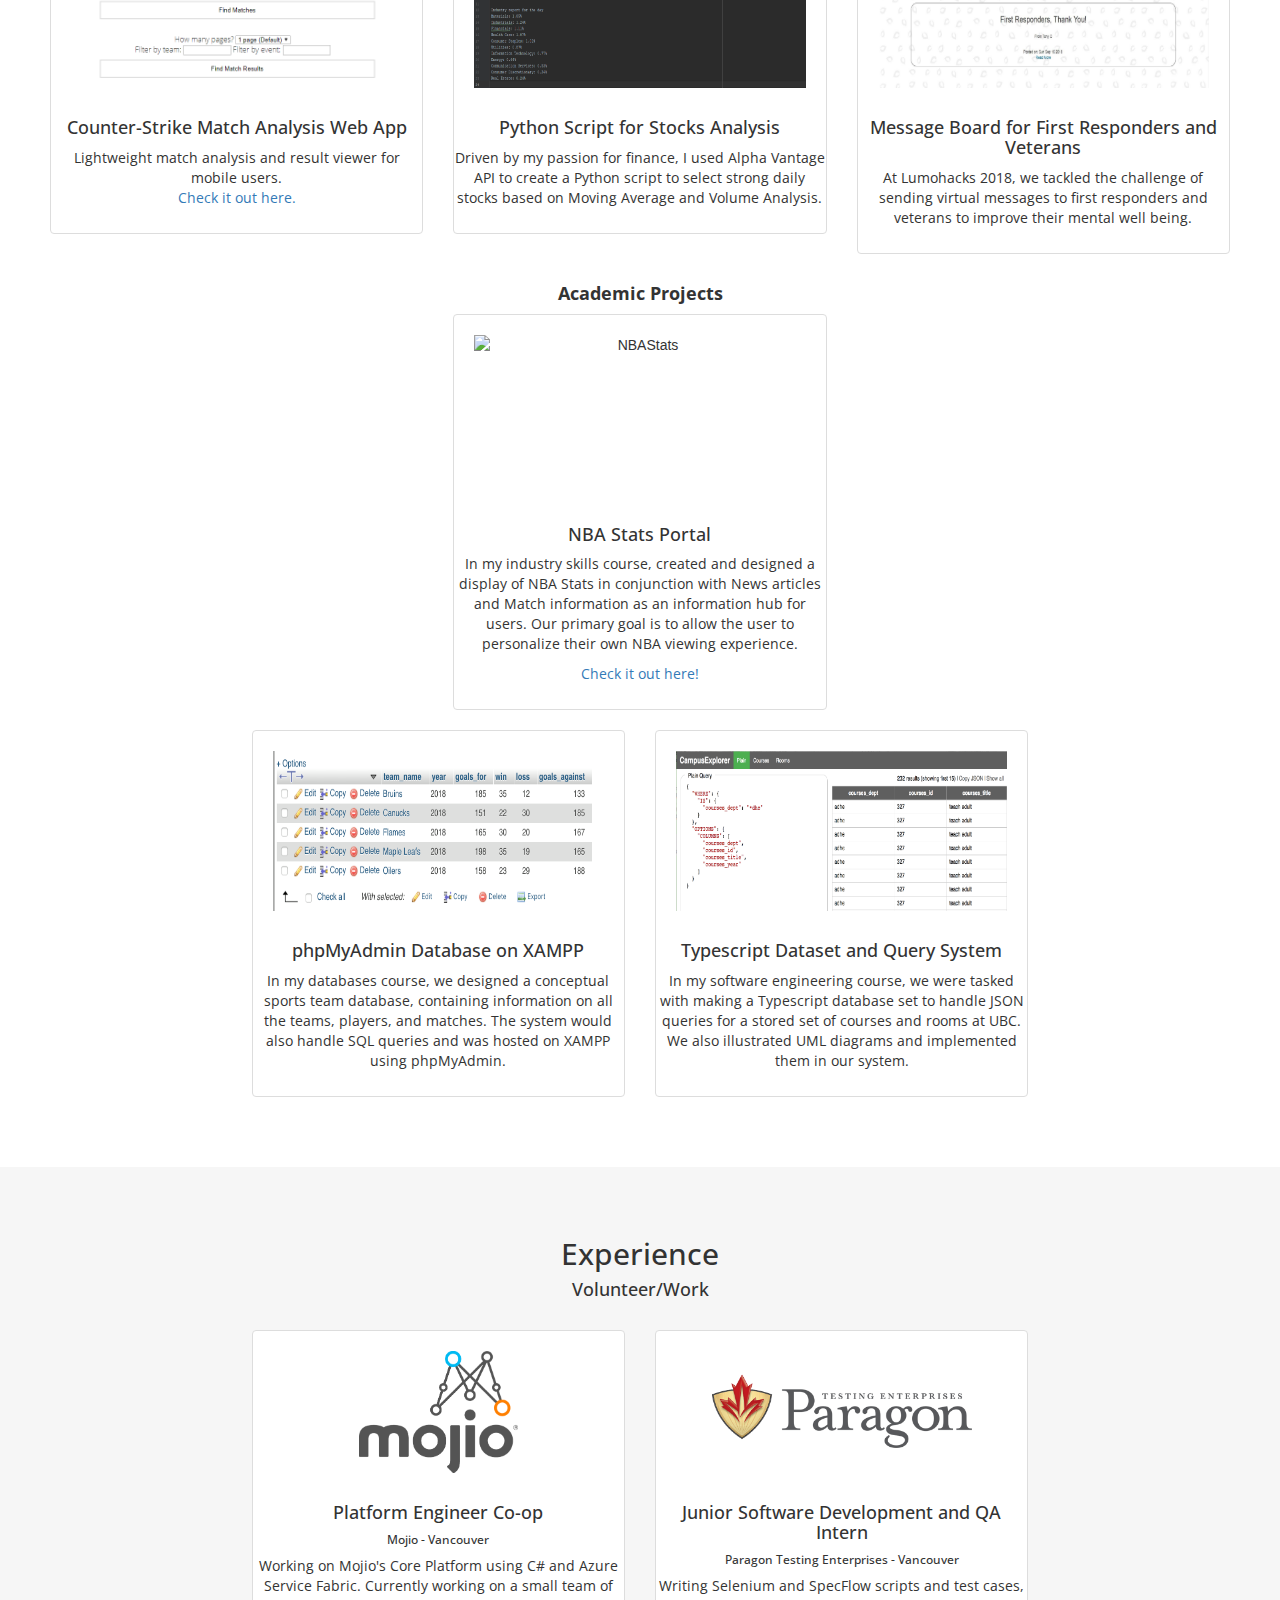
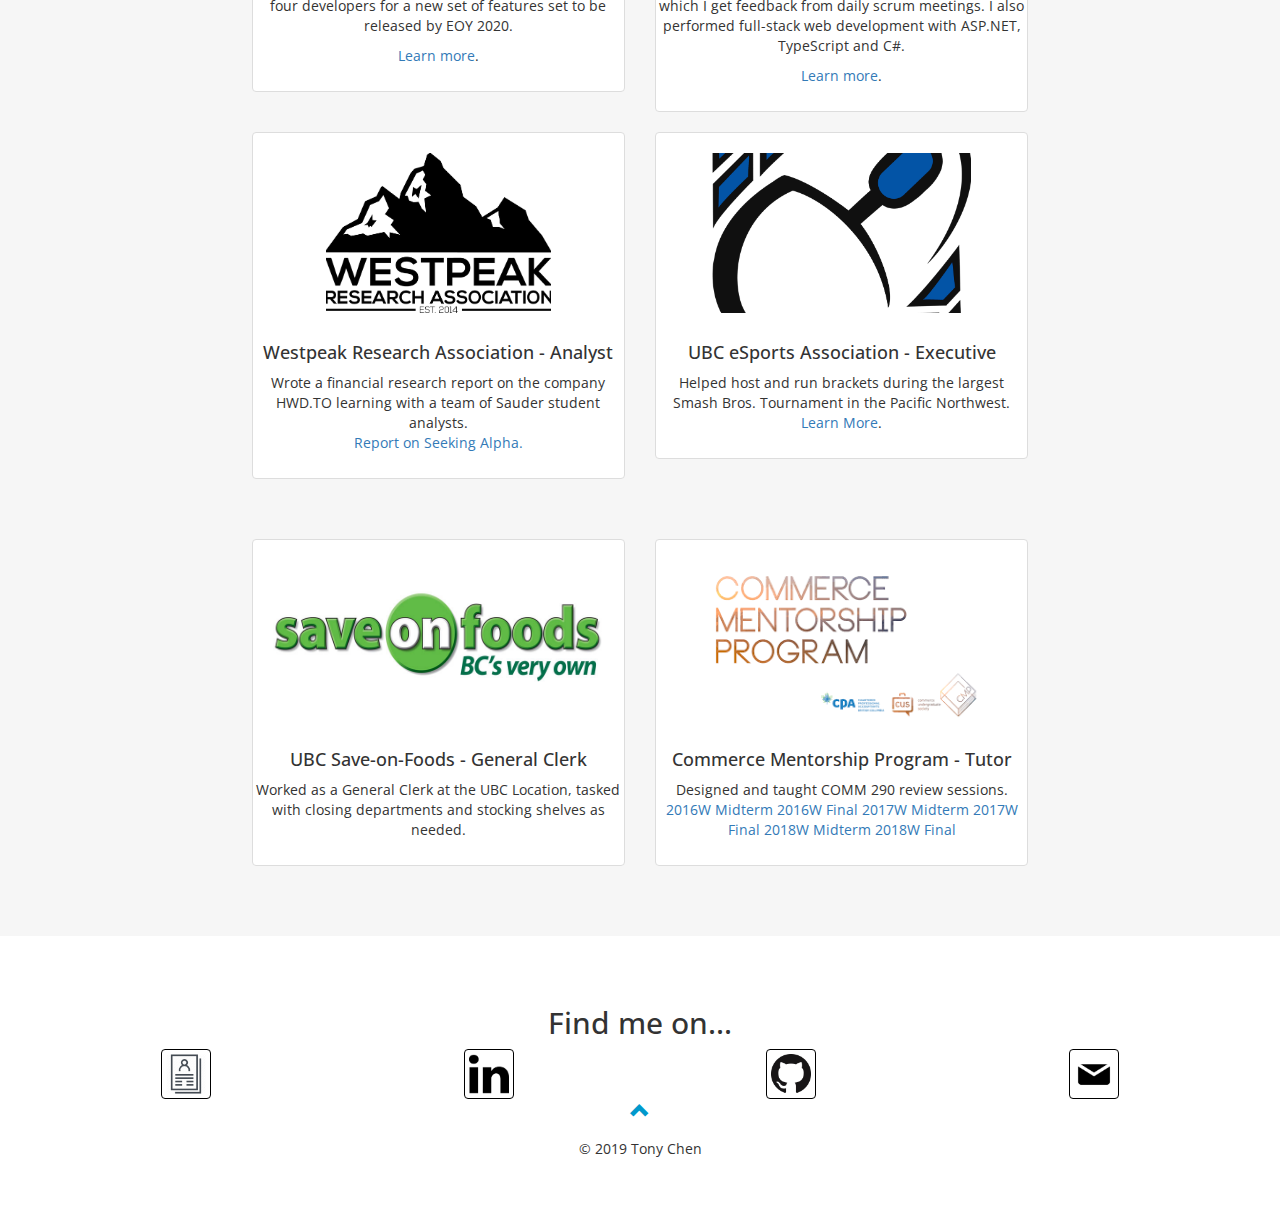
==== commit 3cc53174: "Update index.html" ====
--- a/index.html
+++ b/index.html
@@ -204,7 +204,7 @@
           <div class="thumbnail">
             <img src="Mojio.png" alt="Mojio" style="height:162px">
             <h4>Platform Engineer Co-op</h4>
-            <h6>Paragon Testing Enterprises - Vancouver</h6>
+            <h6>Mojio - Vancouver</h6>
             <p>Working on Mojio's Core Platform using C# and Azure Service Fabric. Currently working on a small team of four developers for a new set of features set to be released by EOY 2020. </p>
             <p> <a href="https://www.paragontesting.ca/" target="_blank"> Learn more</a>. </p>
           </div>
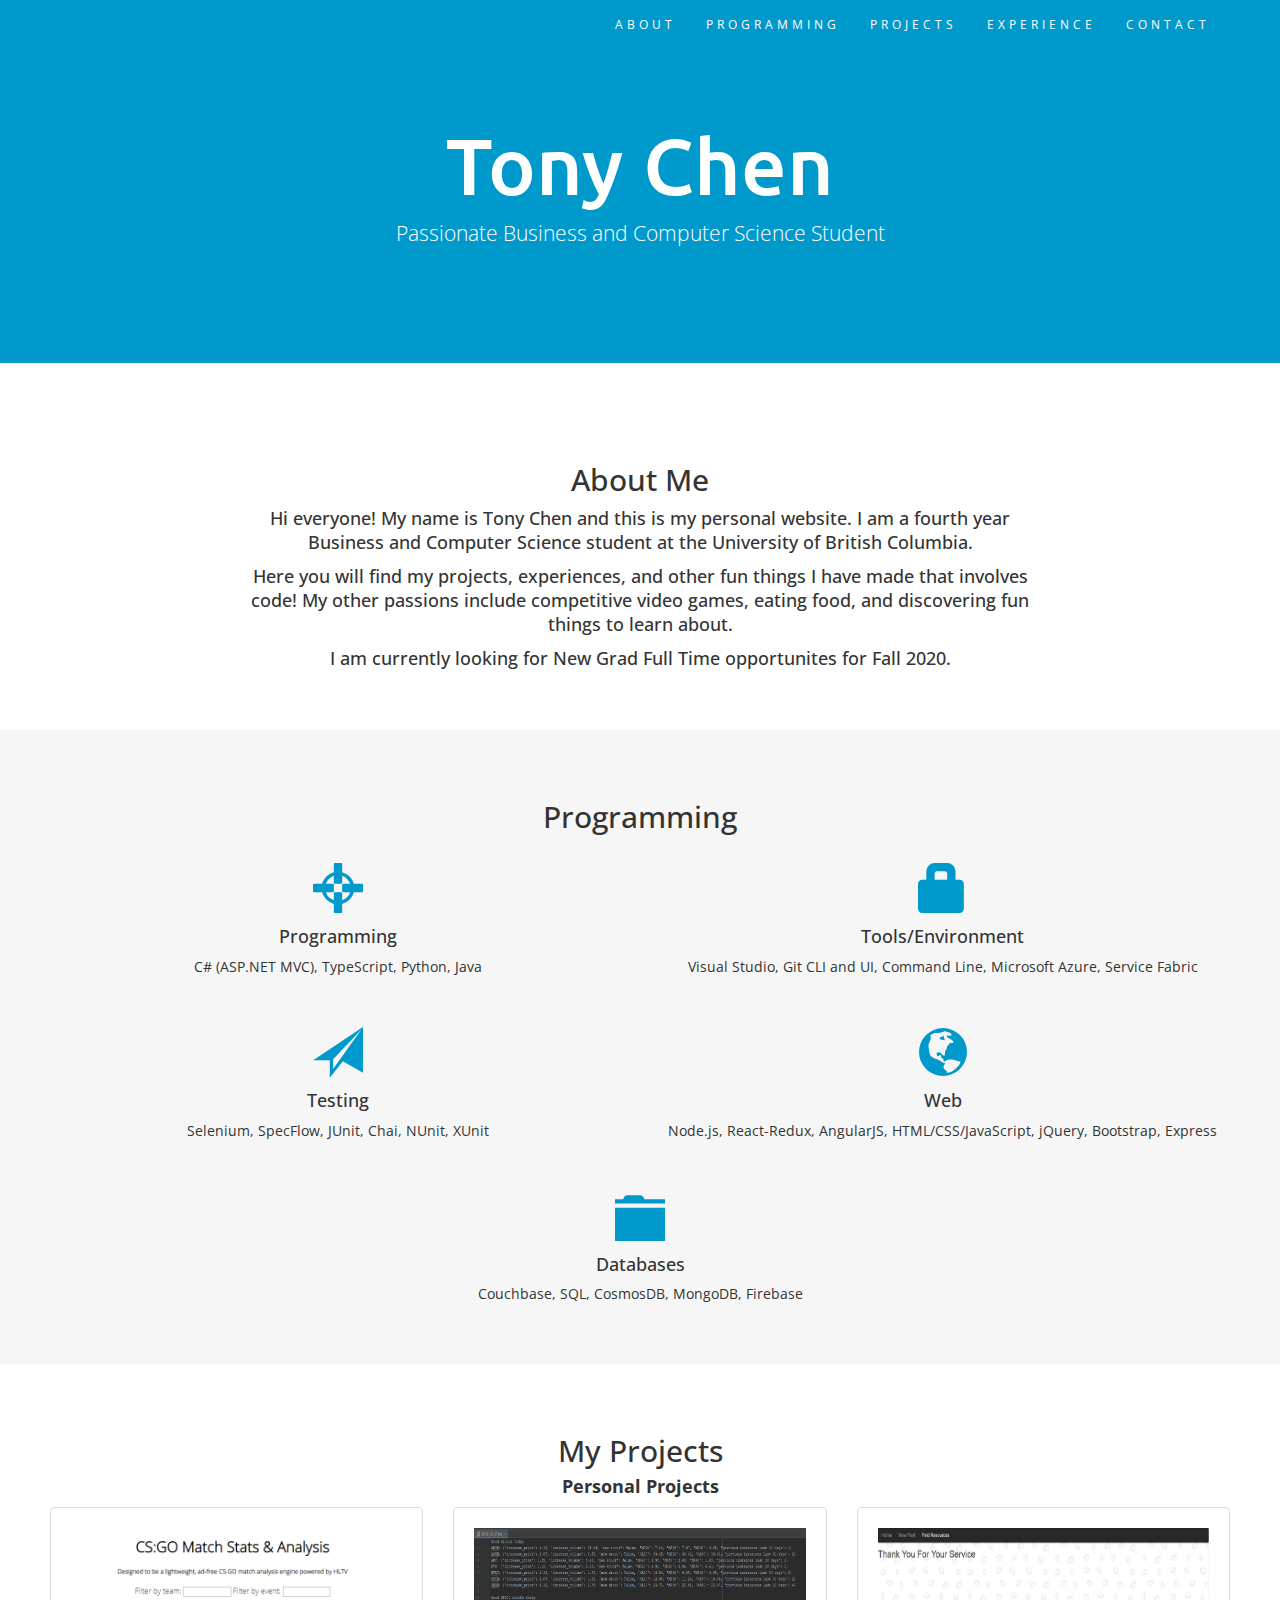
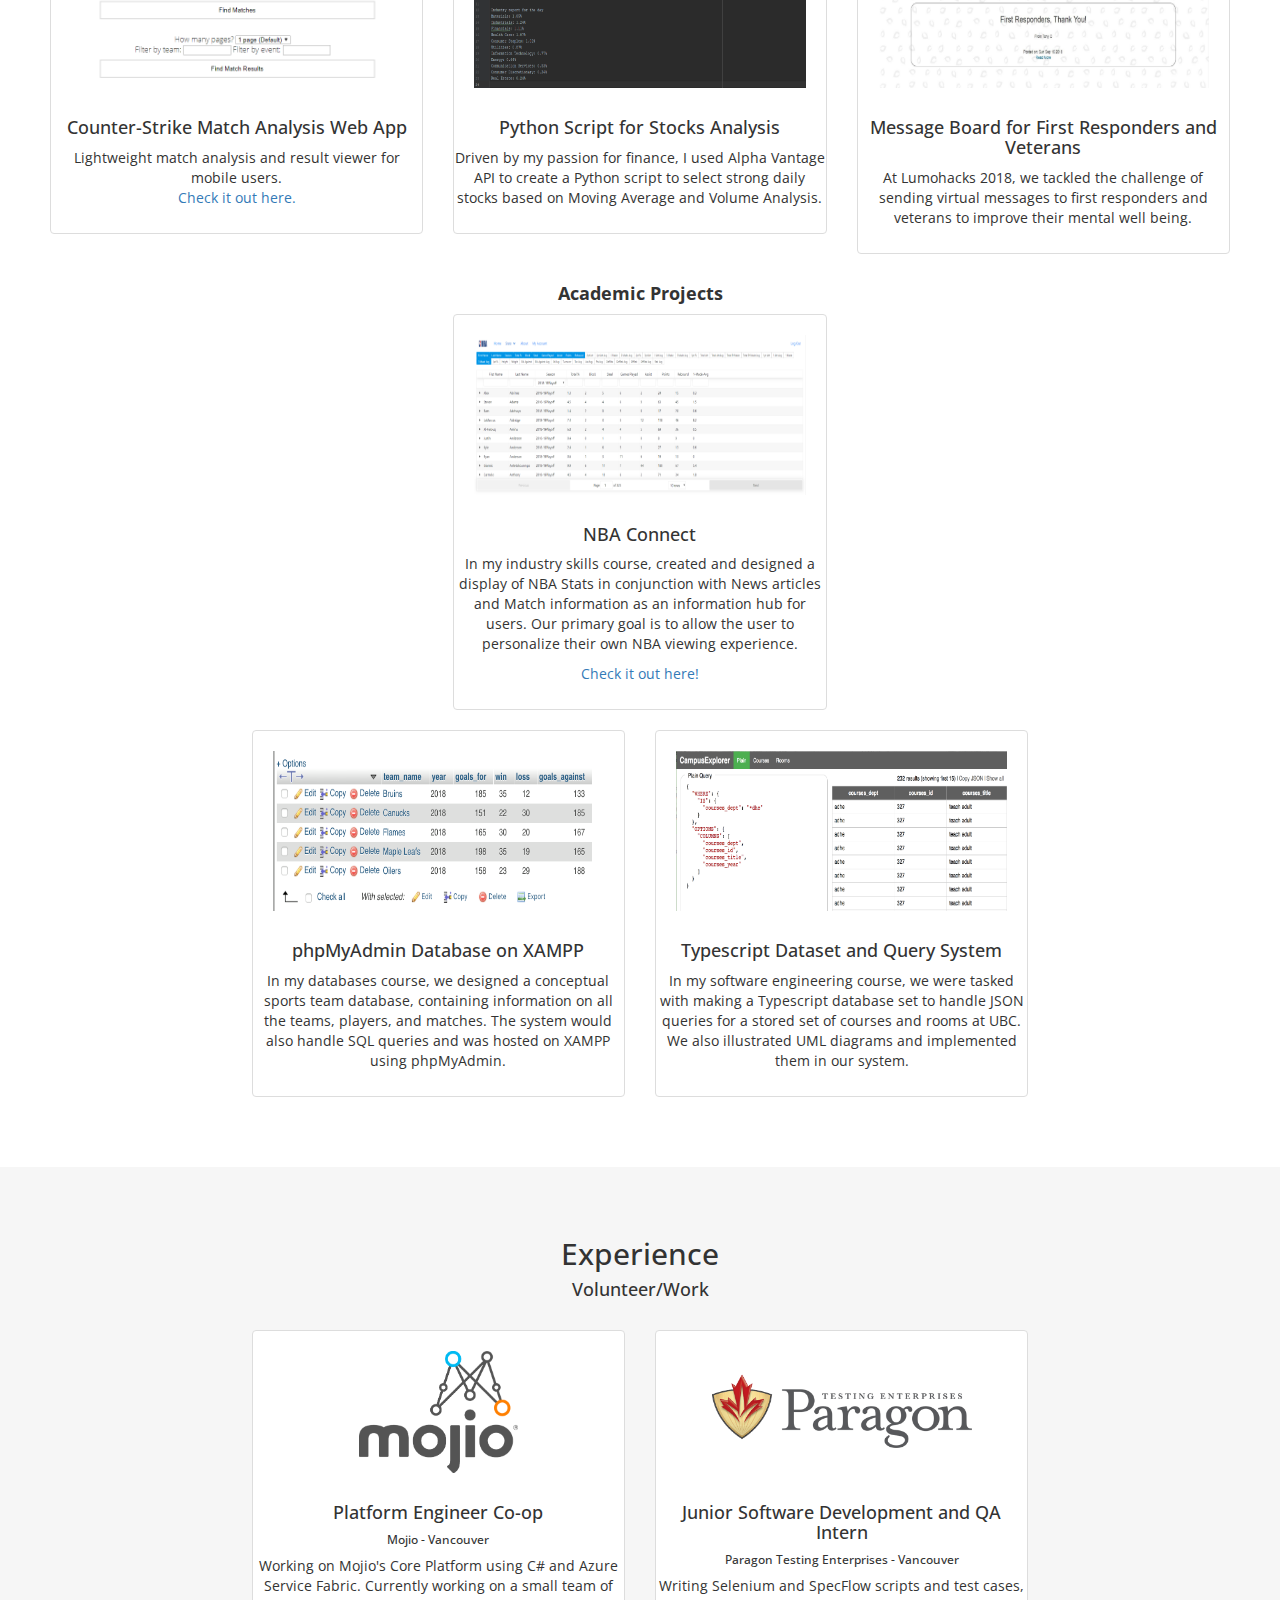
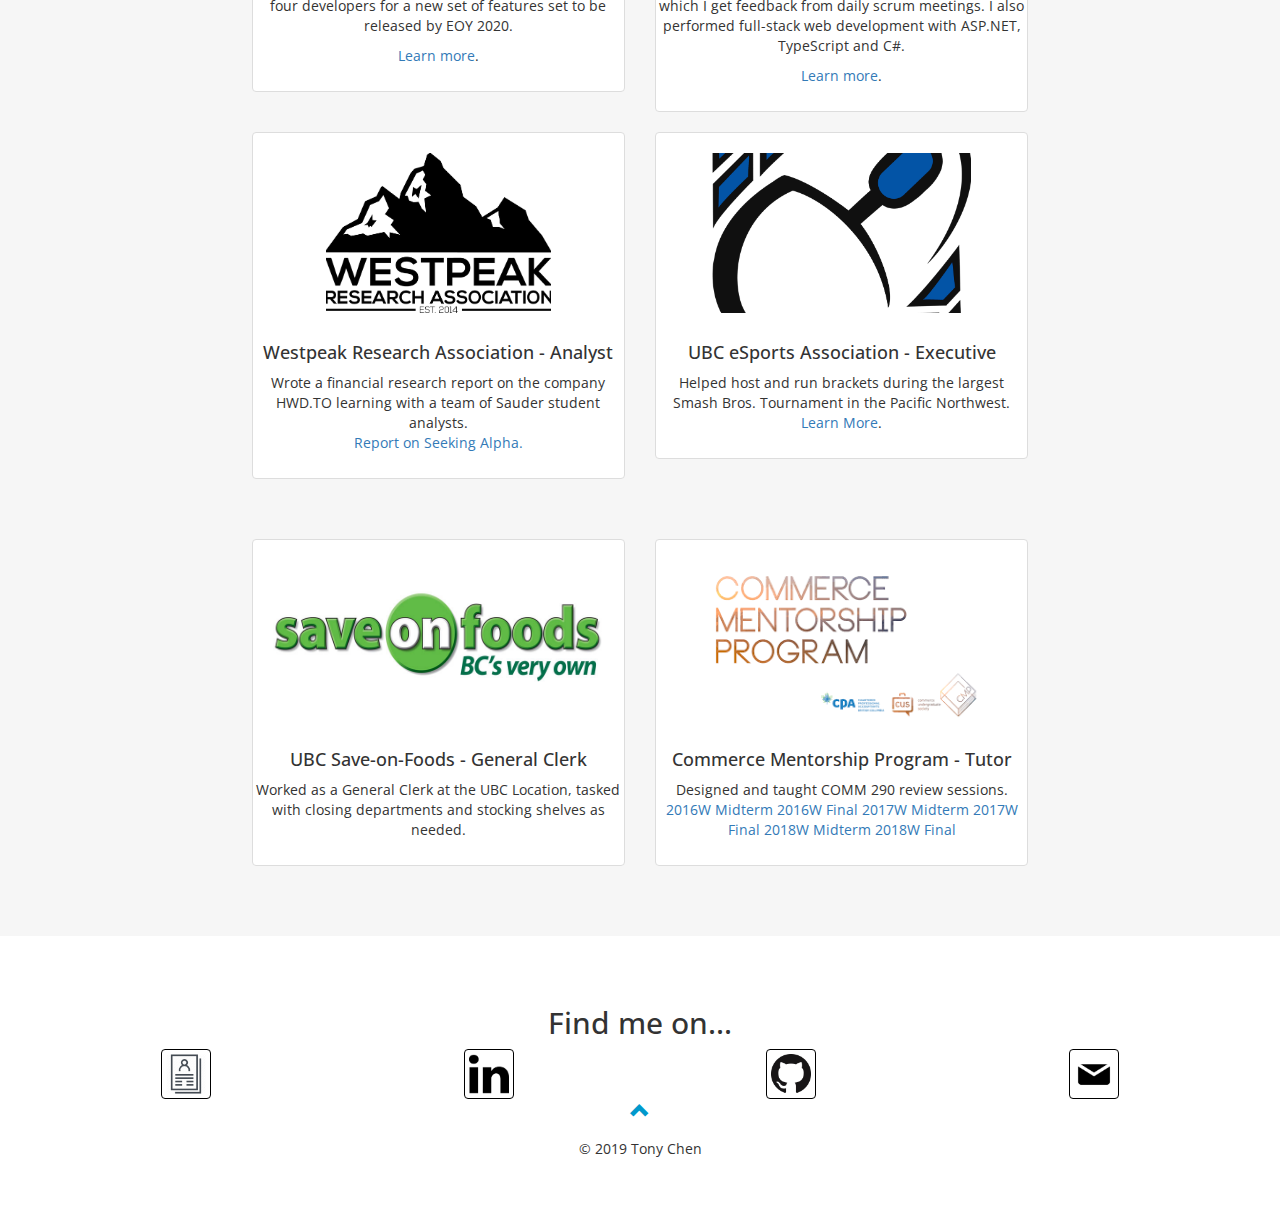
==== commit 527032af: "Update" ====
--- a/index.html
+++ b/index.html
@@ -82,7 +82,7 @@
 
           <h4 class="heading"> Here you will find my projects, experiences, and other fun things I have made that involves code! My other passions include competitive video games, eating food, and discovering fun things to learn about.</h4>
 
-          <h4 class="heading"> I am currently working at Mojio for Co-op until December 2019.</h4>
+          <h4 class="heading"> I am currently looking for New Grad Full Time opportunites for Fall 2020.</h4>
       </div>
     </div>
 
@@ -162,8 +162,8 @@
         </div>
         <div class="col-sm-4">
           <div class="thumbnail">
-            <img src="NBAStats.png" alt="NBAStats" style="height:200px;">
-            <h4>NBA Stats Portal</h4>
+            <img src="NbaConnect.png" alt="NBAStats" style="height:200px;">
+            <h4>NBA Connect</h4>
             <p>In my industry skills course, created and designed a display of NBA Stats in conjunction with News articles and Match information as an information hub for users. Our primary goal is to allow the user to personalize their own NBA viewing experience.</p>
             <p><a href="https://cpsc436basketball.herokuapp.com" target="_blank">Check it out here!</a></p>
           </div>
@@ -206,7 +206,7 @@
             <h4>Platform Engineer Co-op</h4>
             <h6>Mojio - Vancouver</h6>
             <p>Working on Mojio's Core Platform using C# and Azure Service Fabric. Currently working on a small team of four developers for a new set of features set to be released by EOY 2020. </p>
-            <p> <a href="https://www.paragontesting.ca/" target="_blank"> Learn more</a>. </p>
+            <p> <a href="https://www.moj.io/" target="_blank"> Learn more</a>. </p>
           </div>
         </div>
         <div class="col-sm-4">
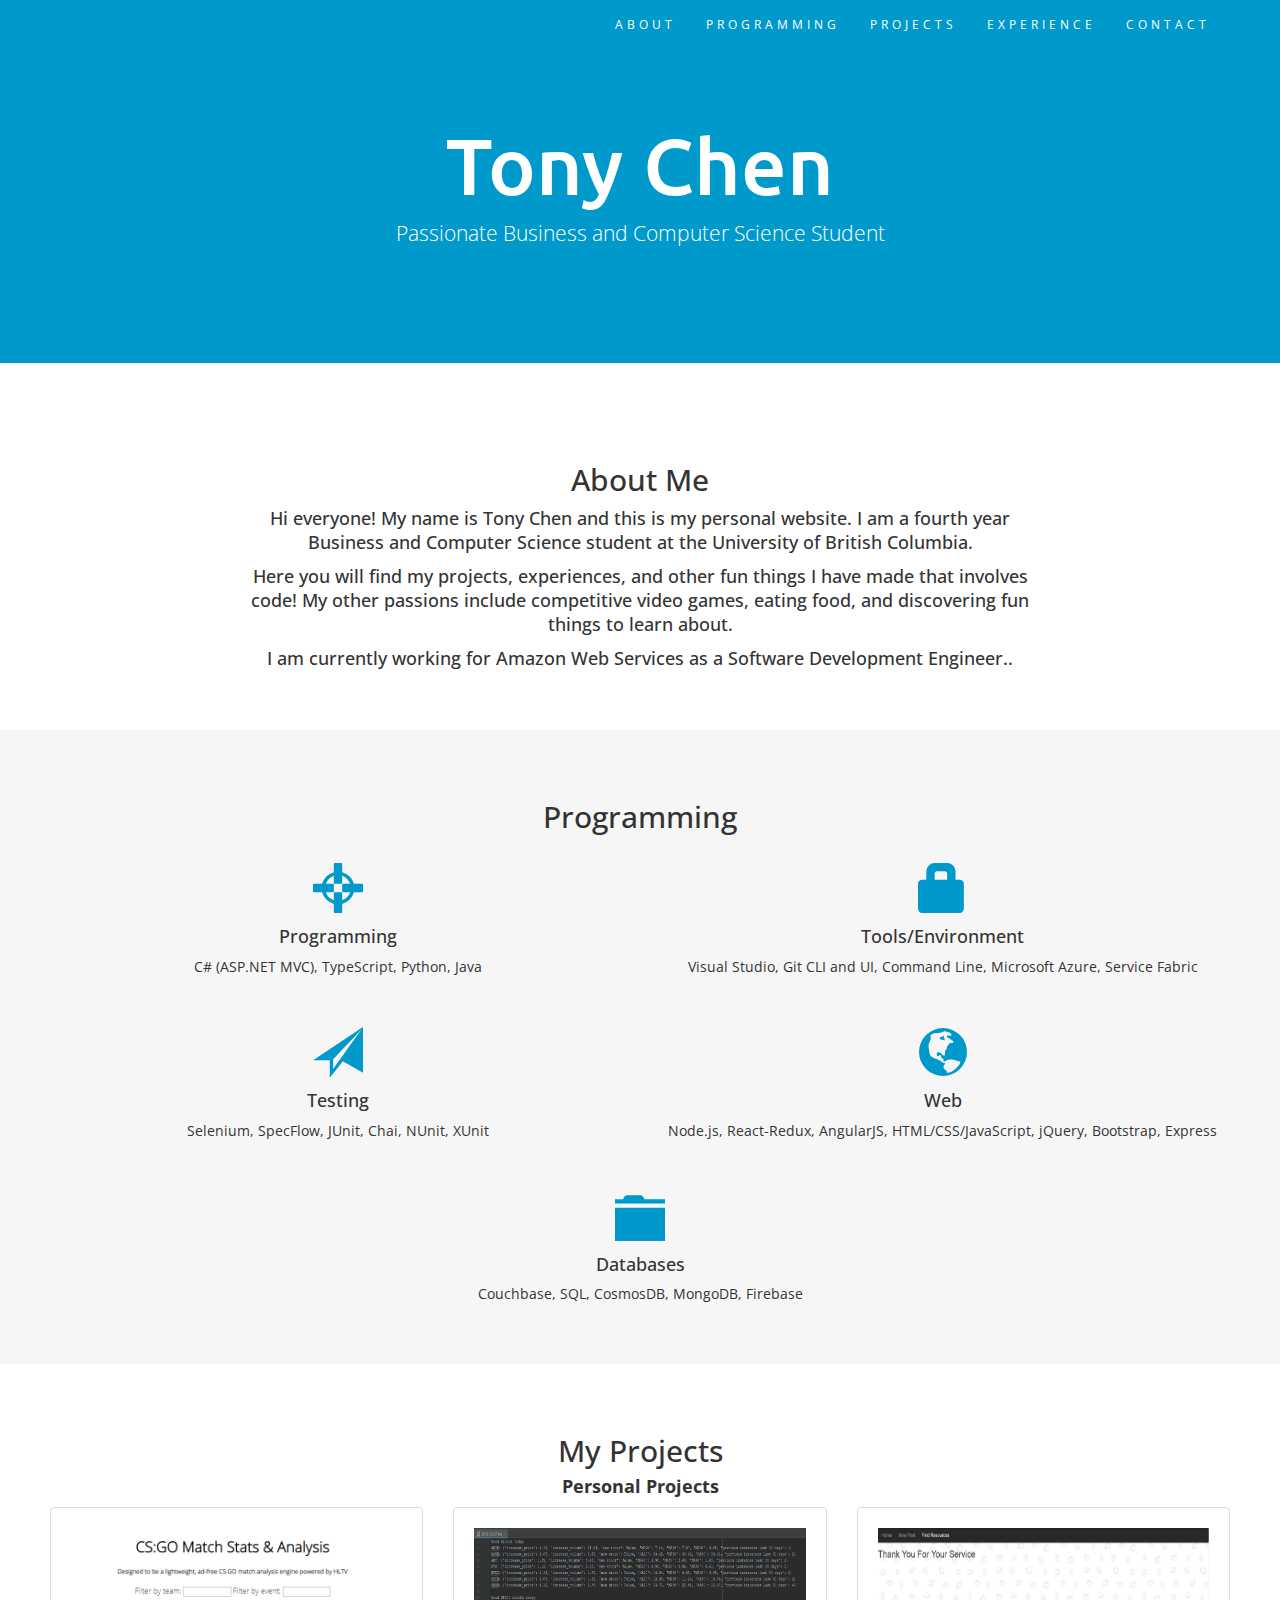
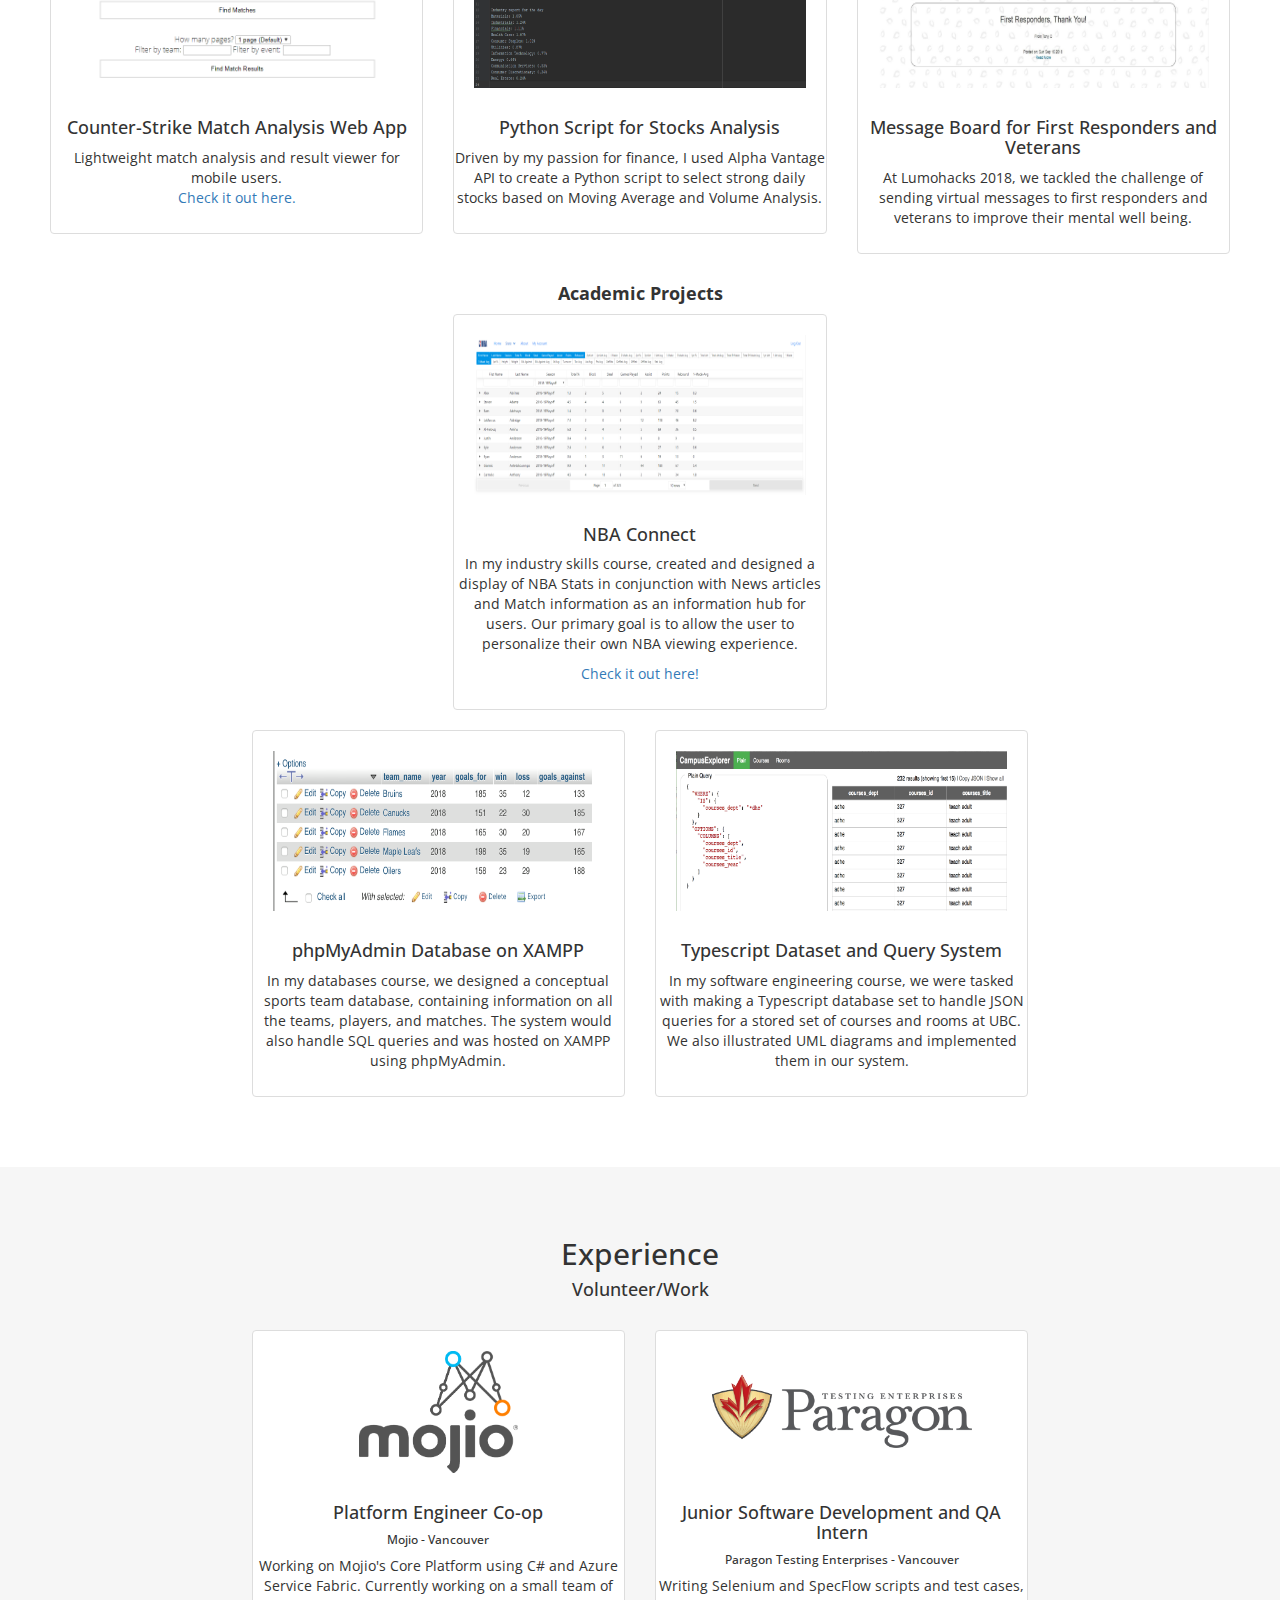
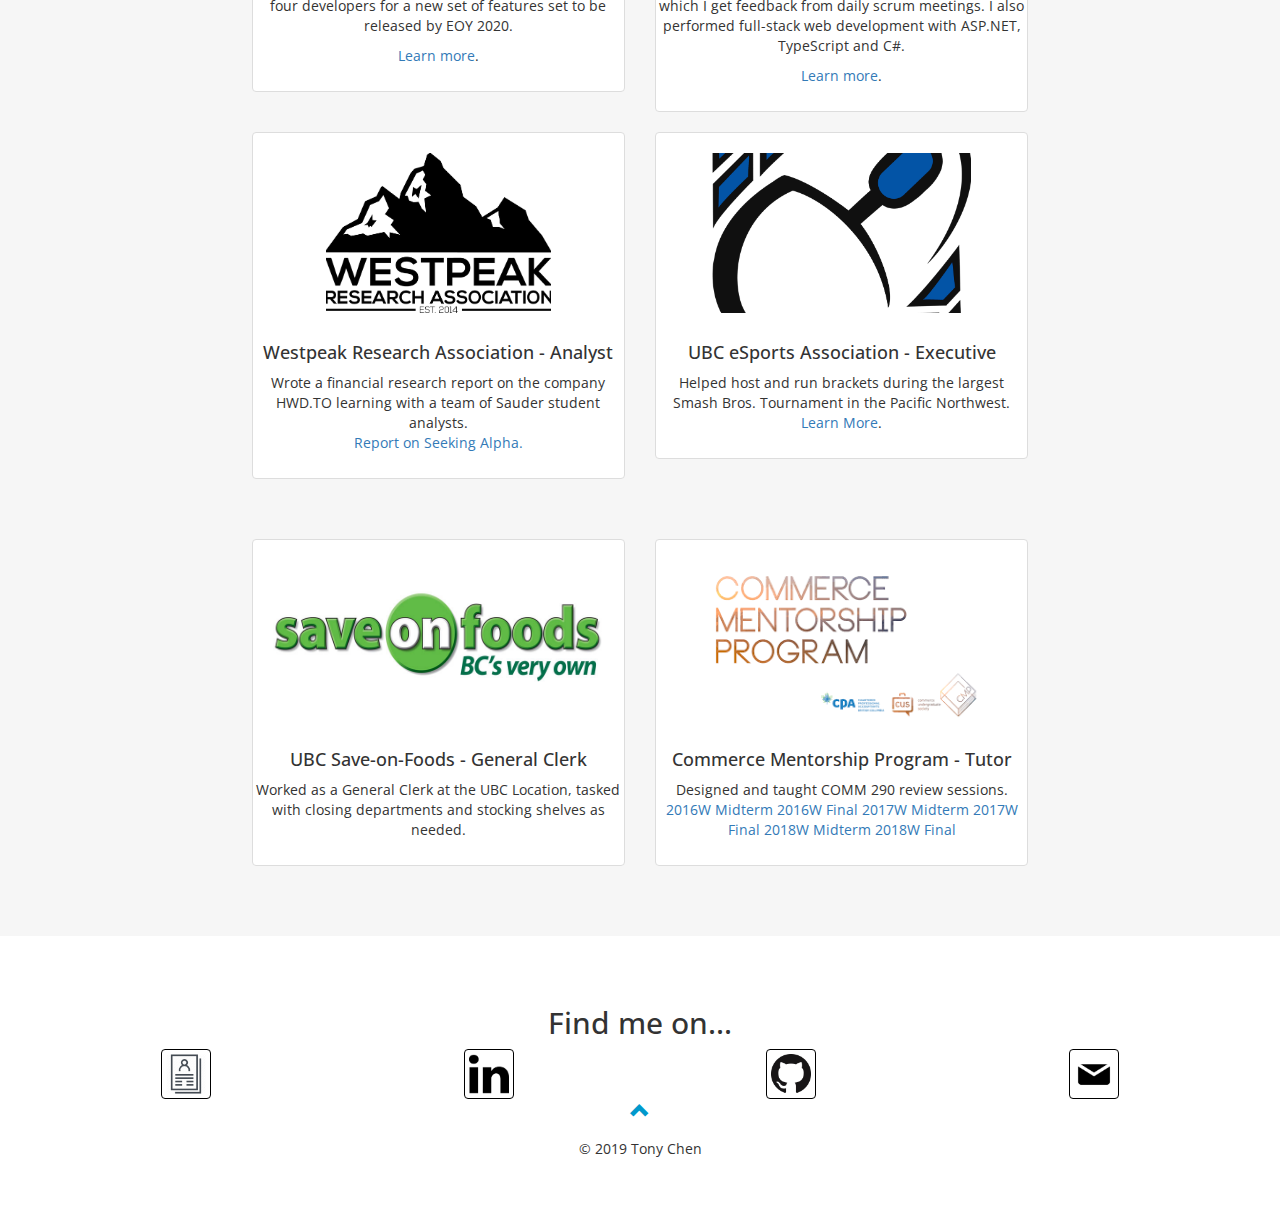
==== commit 5a9c8a91: "Update index.html" ====
--- a/index.html
+++ b/index.html
@@ -82,7 +82,7 @@
 
           <h4 class="heading"> Here you will find my projects, experiences, and other fun things I have made that involves code! My other passions include competitive video games, eating food, and discovering fun things to learn about.</h4>
 
-          <h4 class="heading"> I am currently looking for New Grad Full Time opportunites for Fall 2020.</h4>
+          <h4 class="heading"> I am currently working for Amazon Web Services as a Software Development Engineer..</h4>
       </div>
     </div>
 
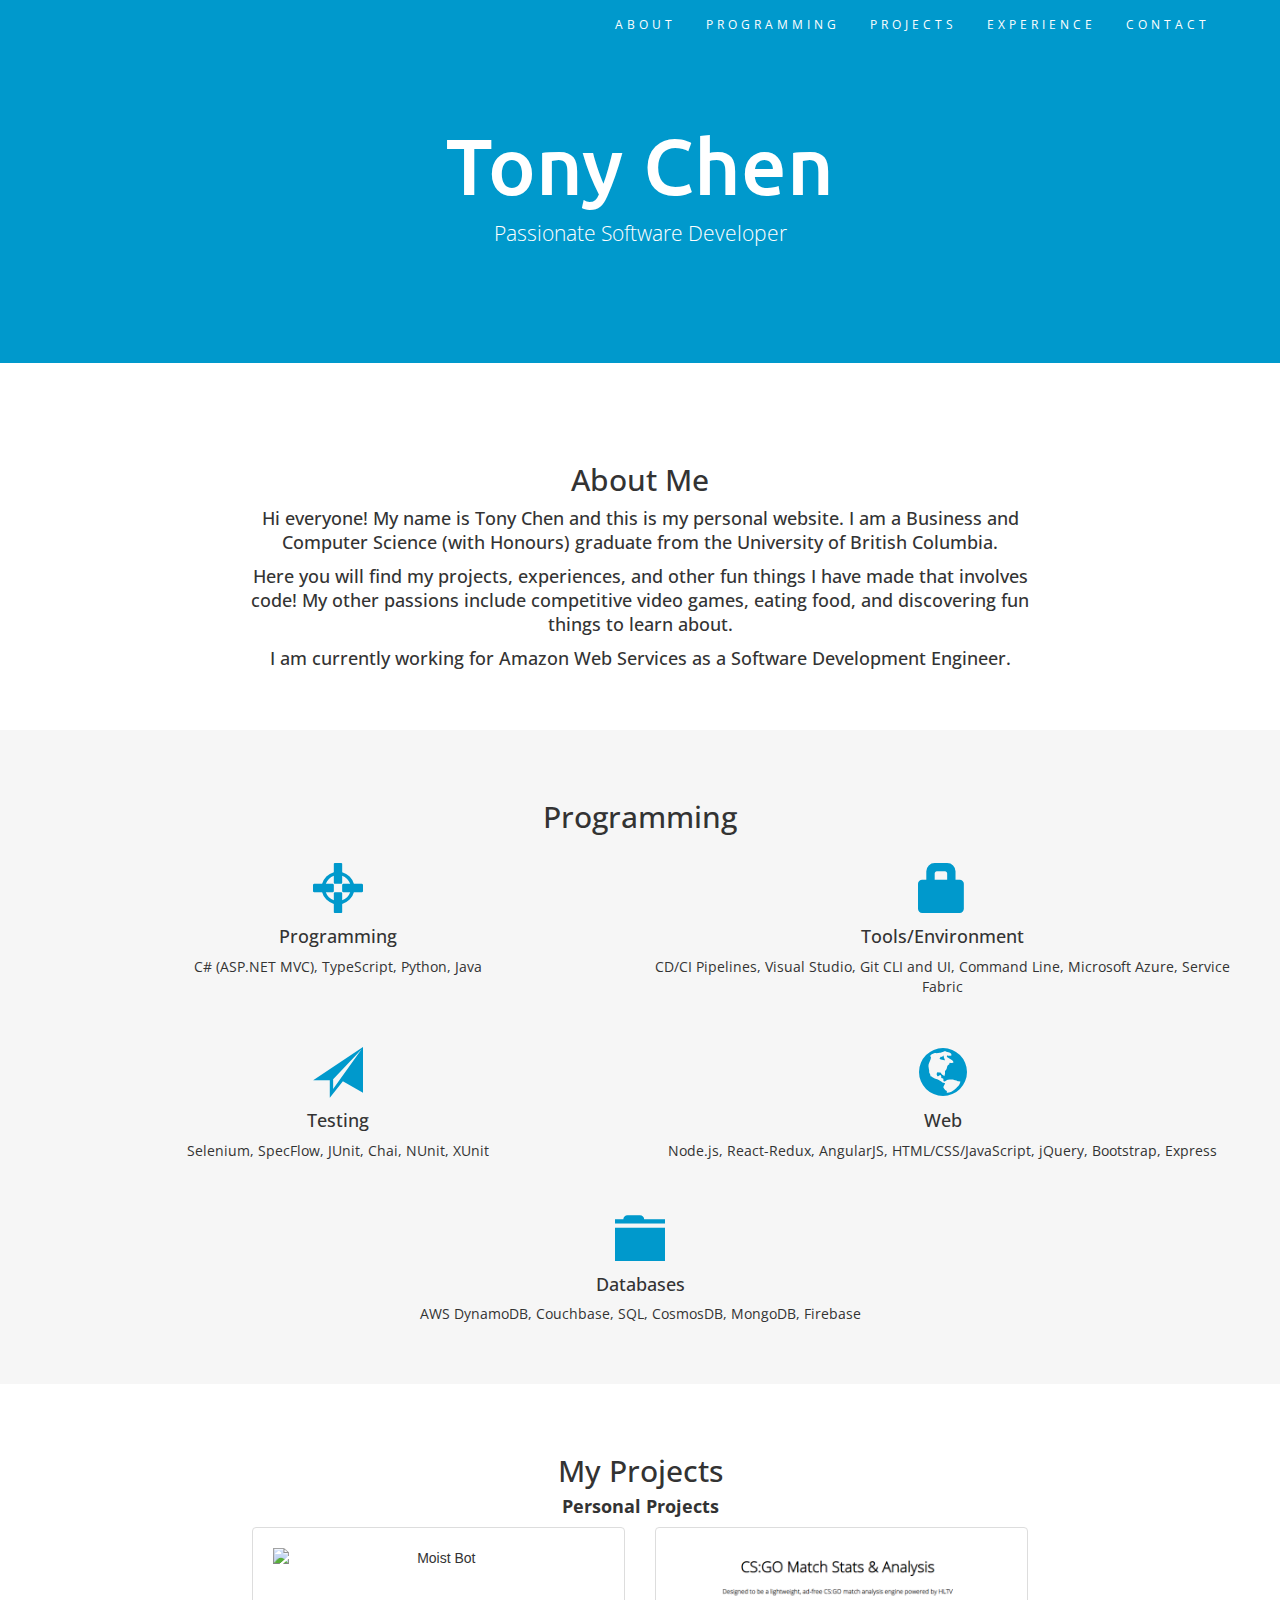
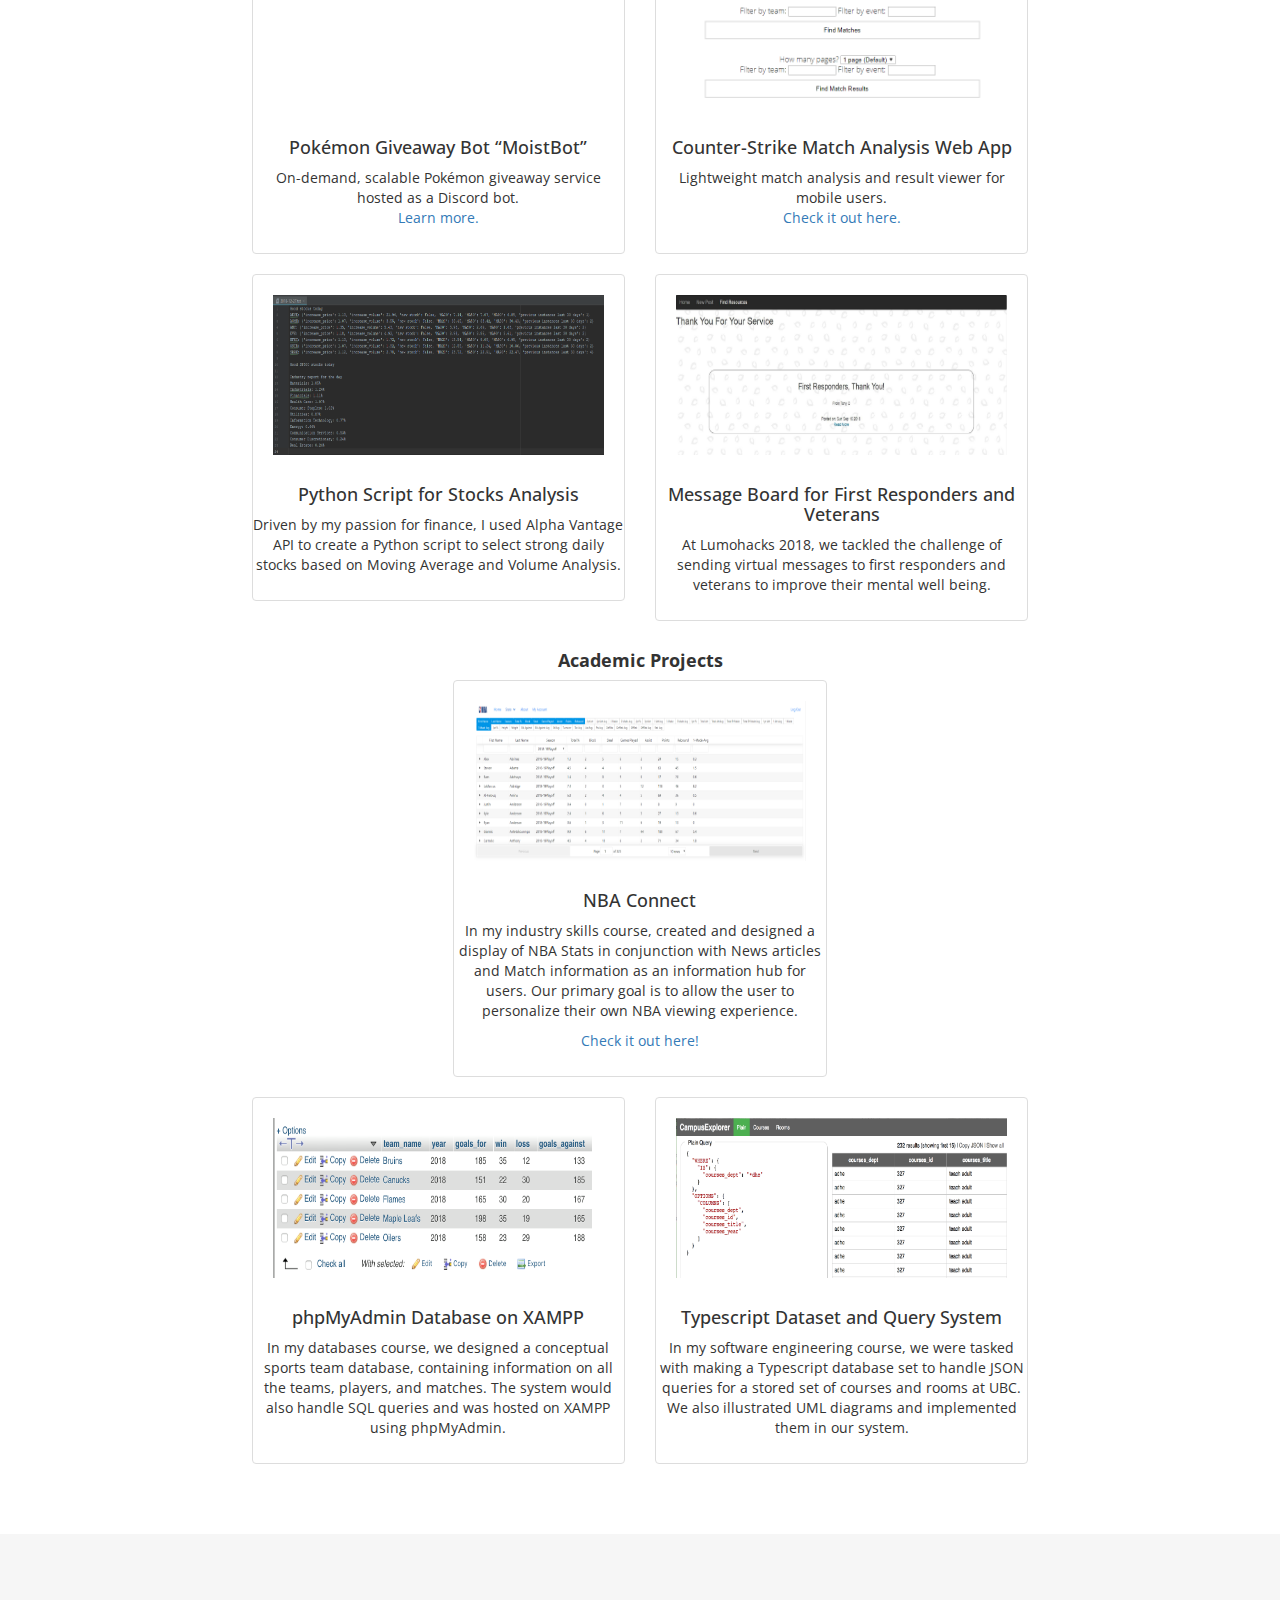
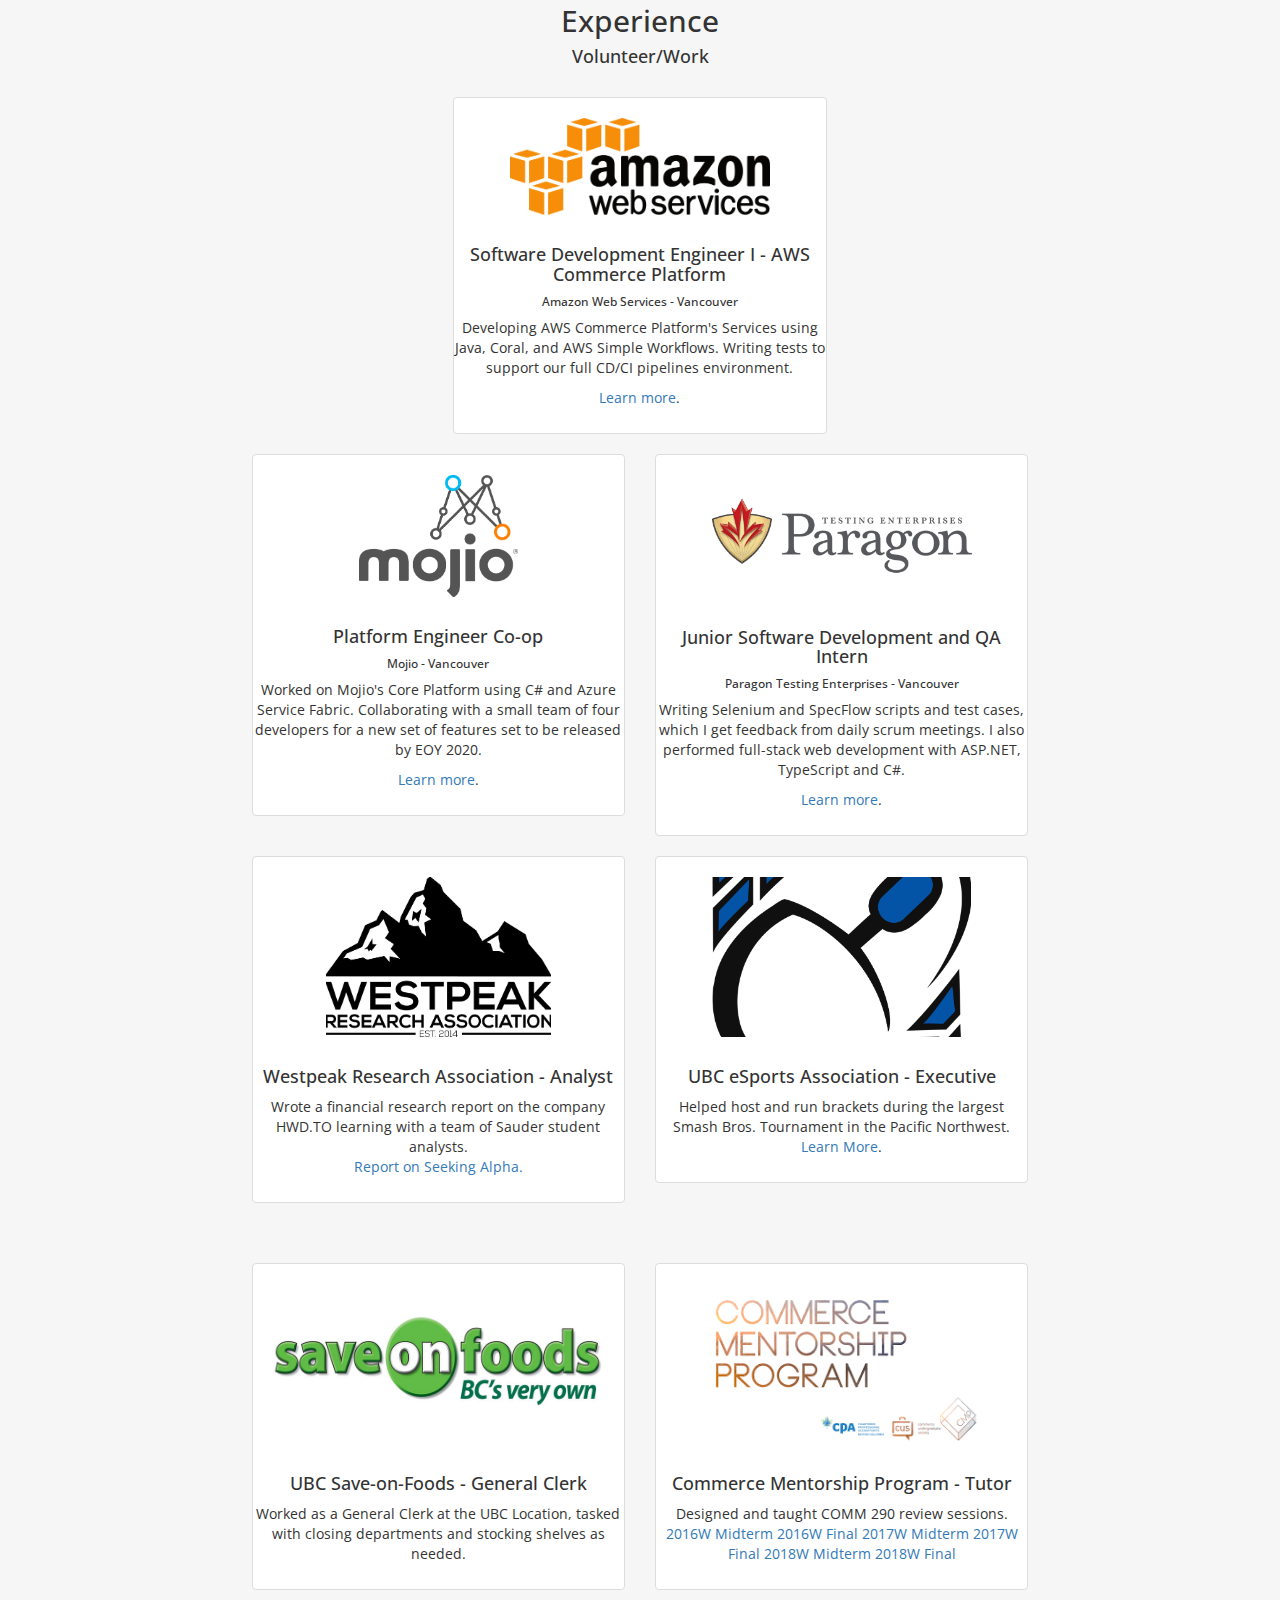
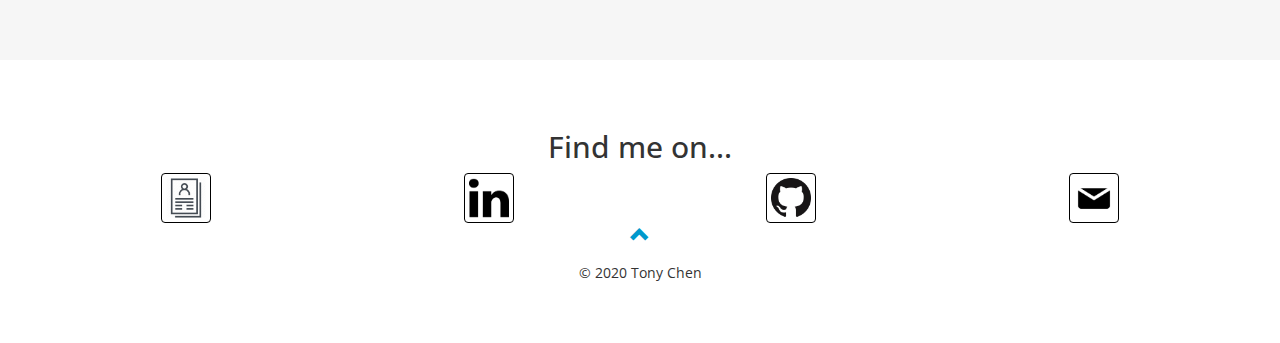
==== commit 7e376aaa: "AWS Updates" ====
--- a/index.html
+++ b/index.html
@@ -71,18 +71,18 @@
     <body>
       <div class="jumbotron text-center">
         <h1 class="myname">Tony Chen</h1>
-        <p>Passionate Business and Computer Science Student</p>
+        <p>Passionate Software Developer</p>
       </div>
     </body>
 
     <div id="about" class="container-fluid text-center">
       <div class="row">
         <h2>About Me</h2>
-          <h4 class="heading">Hi everyone! My name is Tony Chen and this is my personal website. I am a fourth year Business and Computer Science student at the University of British Columbia.</h4>
+          <h4 class="heading">Hi everyone! My name is Tony Chen and this is my personal website. I am a Business and Computer Science (with Honours) graduate from the University of British Columbia.</h4>
 
           <h4 class="heading"> Here you will find my projects, experiences, and other fun things I have made that involves code! My other passions include competitive video games, eating food, and discovering fun things to learn about.</h4>
 
-          <h4 class="heading"> I am currently working for Amazon Web Services as a Software Development Engineer..</h4>
+          <h4 class="heading"> I am currently working for Amazon Web Services as a Software Development Engineer.</h4>
       </div>
     </div>
 
@@ -98,7 +98,7 @@
         <div class="col-sm-6">
           <span class="glyphicon glyphicon-lock logo-small"></span>
           <h4>Tools/Environment</h4>
-          <p>Visual Studio, Git CLI and UI, Command Line, Microsoft Azure, Service Fabric</p>
+          <p> CD/CI Pipelines, Visual Studio, Git CLI and UI, Command Line, Microsoft Azure, Service Fabric</p>
         </div>
       </div>
       <br>
@@ -123,7 +123,7 @@
         <div class="col-sm-6">
           <span class="glyphicon glyphicon-folder-close logo-small"></span>
           <h4>Databases</h4>
-          <p>Couchbase, SQL, CosmosDB, MongoDB, Firebase</p>
+          <p>AWS DynamoDB, Couchbase, SQL, CosmosDB, MongoDB, Firebase</p>
         </div>
         <div class="col-sm-3">
         </div>
@@ -134,27 +134,44 @@
       <h2>My Projects</h2>
       <h4> <b> Personal Projects </b> </h4>
       <div class="row text-center">
+        <div class="col-sm-2">
+        </div>
+        <div class="col-sm-4">
+          <div class="thumbnail">
+            <img src="MoistBot.png" alt="Moist Bot" style="height:200px;">
+            <h4>Pokémon Giveaway Bot “MoistBot”</h4>
+            <p>On-demand, scalable Pokémon giveaway service hosted as a Discord bot. <br> <a href="https://github.com/Tonychen0227/MoistBot-Public/blob/master/README.md" target="_blank">Learn more.</a> </p>
+          </div>
+        </div>
+        <div class="col-sm-4">
+          <div class="thumbnail">
+            <img src="MatchStats.png" alt="Match Stats" style="height:200px;">
+            <h4>Counter-Strike Match Analysis Web App</h4>
+            <p>Lightweight match analysis and result viewer for mobile users. <br> <a href="https://hltvstats.herokuapp.com/results?id=2330140" target="_blank">Check it out here.</a> </p>
+          </div>
+        </div>
+        <div class="col-sm-2">
+        </div>
+      </div>
+      <div class="row text-center">
+      <div class="col-sm-2">
+      </div>
       <div class="col-sm-4">
         <div class="thumbnail">
-          <img src="MatchStats.png" alt="Match Stats" style="height:200px;">
-          <h4>Counter-Strike Match Analysis Web App</h4>
-          <p>Lightweight match analysis and result viewer for mobile users. <br> <a href="https://hltvstats.herokuapp.com/results?id=2330140" target="_blank">Check it out here.</a> </p>
-        </div>
-        </div>
-        <div class="col-sm-4">
-          <div class="thumbnail">
-            <img src="StocksAnalysis.png" alt="Stocks Analysis" style="height:200px;">
-            <h4>Python Script for Stocks Analysis</h4>
-            <p>Driven by my passion for finance, I used Alpha Vantage API to create a Python script to select strong daily stocks based on Moving Average and Volume Analysis.</p>
-          </div>
-        </div>
-        <div class="col-sm-4">
-          <div class="thumbnail">
-            <img src="Lumohacks.jpg" alt="Lumohacks Project" style="height:200px;">
-            <h4>Message Board for First Responders and Veterans</h4>
-            <p>At Lumohacks 2018, we tackled the challenge of sending virtual messages to first responders and veterans to improve their mental well being.</p>
-          </div>
-        </div>
+          <img src="StocksAnalysis.png" alt="Stocks Analysis" style="height:200px;">
+          <h4>Python Script for Stocks Analysis</h4>
+          <p>Driven by my passion for finance, I used Alpha Vantage API to create a Python script to select strong daily stocks based on Moving Average and Volume Analysis.</p>
+        </div>
+      </div>
+      <div class="col-sm-4">
+        <div class="thumbnail">
+          <img src="Lumohacks.jpg" alt="Lumohacks Project" style="height:200px;">
+          <h4>Message Board for First Responders and Veterans</h4>
+          <p>At Lumohacks 2018, we tackled the challenge of sending virtual messages to first responders and veterans to improve their mental well being.</p>
+        </div>
+      </div>
+      <div class="col-sm-2">
+      </div>
       </div>
       <h4><b>Academic Projects</b></h4>
       <div class="row text-center">
@@ -198,6 +215,21 @@
       <h4>Volunteer/Work</h4>
       <br>
       <div class="row">
+      	<div class="col-sm-4">
+        </div>
+        <div class="col-sm-4">
+          <div class="thumbnail">
+            <img src="AWS.png" alt="Amazon Web Services" style="width:300px">
+            <h4>Software Development Engineer I - AWS Commerce Platform</h4>
+            <h6>Amazon Web Services - Vancouver</h6>
+            <p>Developing AWS Commerce Platform's Services using Java, Coral, and AWS Simple Workflows. Writing tests to support our full CD/CI pipelines environment.</p>
+            <p> <a href="https://aws.amazon.com/" target="_blank"> Learn more</a>. </p>
+          </div>
+        </div>
+        <div class="col-sm-4">
+        </div>
+      </div>
+      <div class="row">
       	<div class="col-sm-2">
         </div>
 		<div class="col-sm-4">
@@ -205,7 +237,7 @@
             <img src="Mojio.png" alt="Mojio" style="height:162px">
             <h4>Platform Engineer Co-op</h4>
             <h6>Mojio - Vancouver</h6>
-            <p>Working on Mojio's Core Platform using C# and Azure Service Fabric. Currently working on a small team of four developers for a new set of features set to be released by EOY 2020. </p>
+            <p>Worked on Mojio's Core Platform using C# and Azure Service Fabric. Collaborating with a small team of four developers for a new set of features set to be released by EOY 2020. </p>
             <p> <a href="https://www.moj.io/" target="_blank"> Learn more</a>. </p>
           </div>
         </div>
@@ -305,7 +337,7 @@
     <span class="glyphicon glyphicon-chevron-up"></span>
   </a>
 
-  <p>&copy; 2019 Tony Chen<p>
+  <p>&copy; 2020 Tony Chen<p>
   </footer>
 
 </body>
